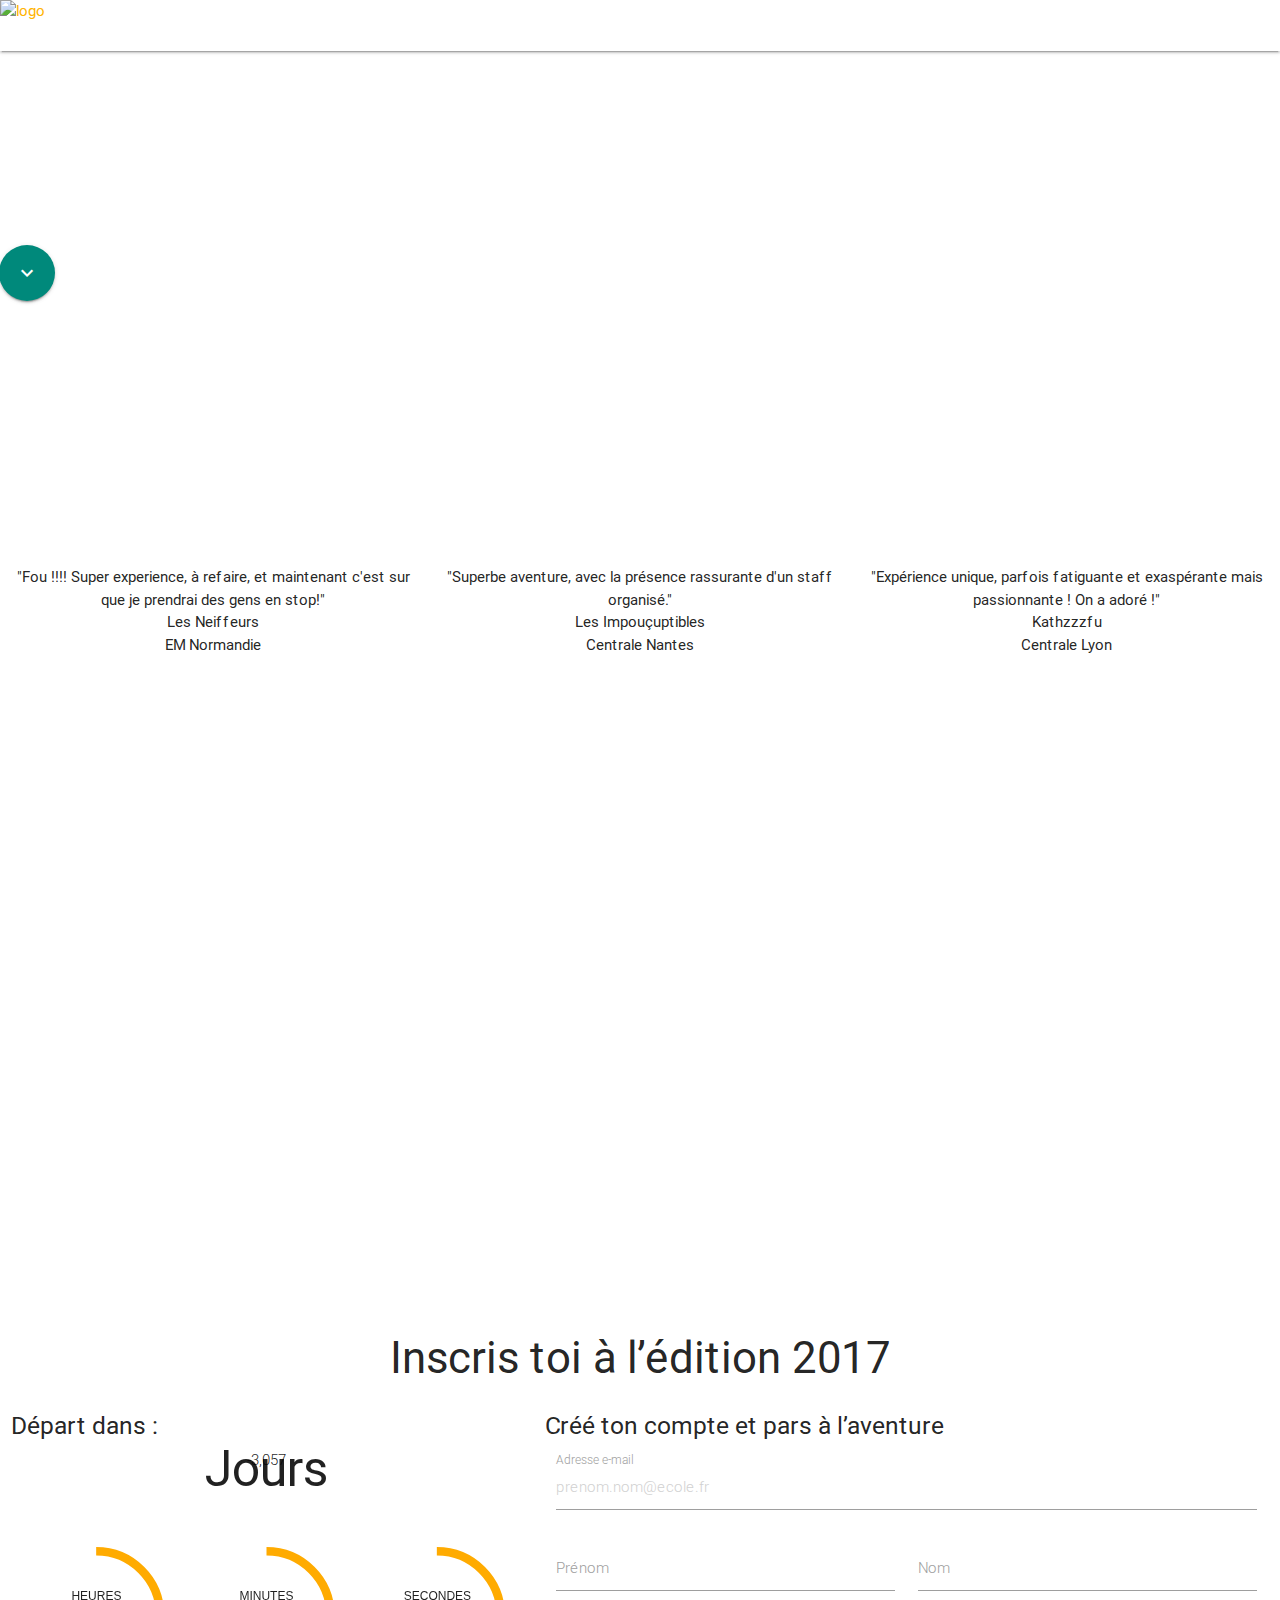
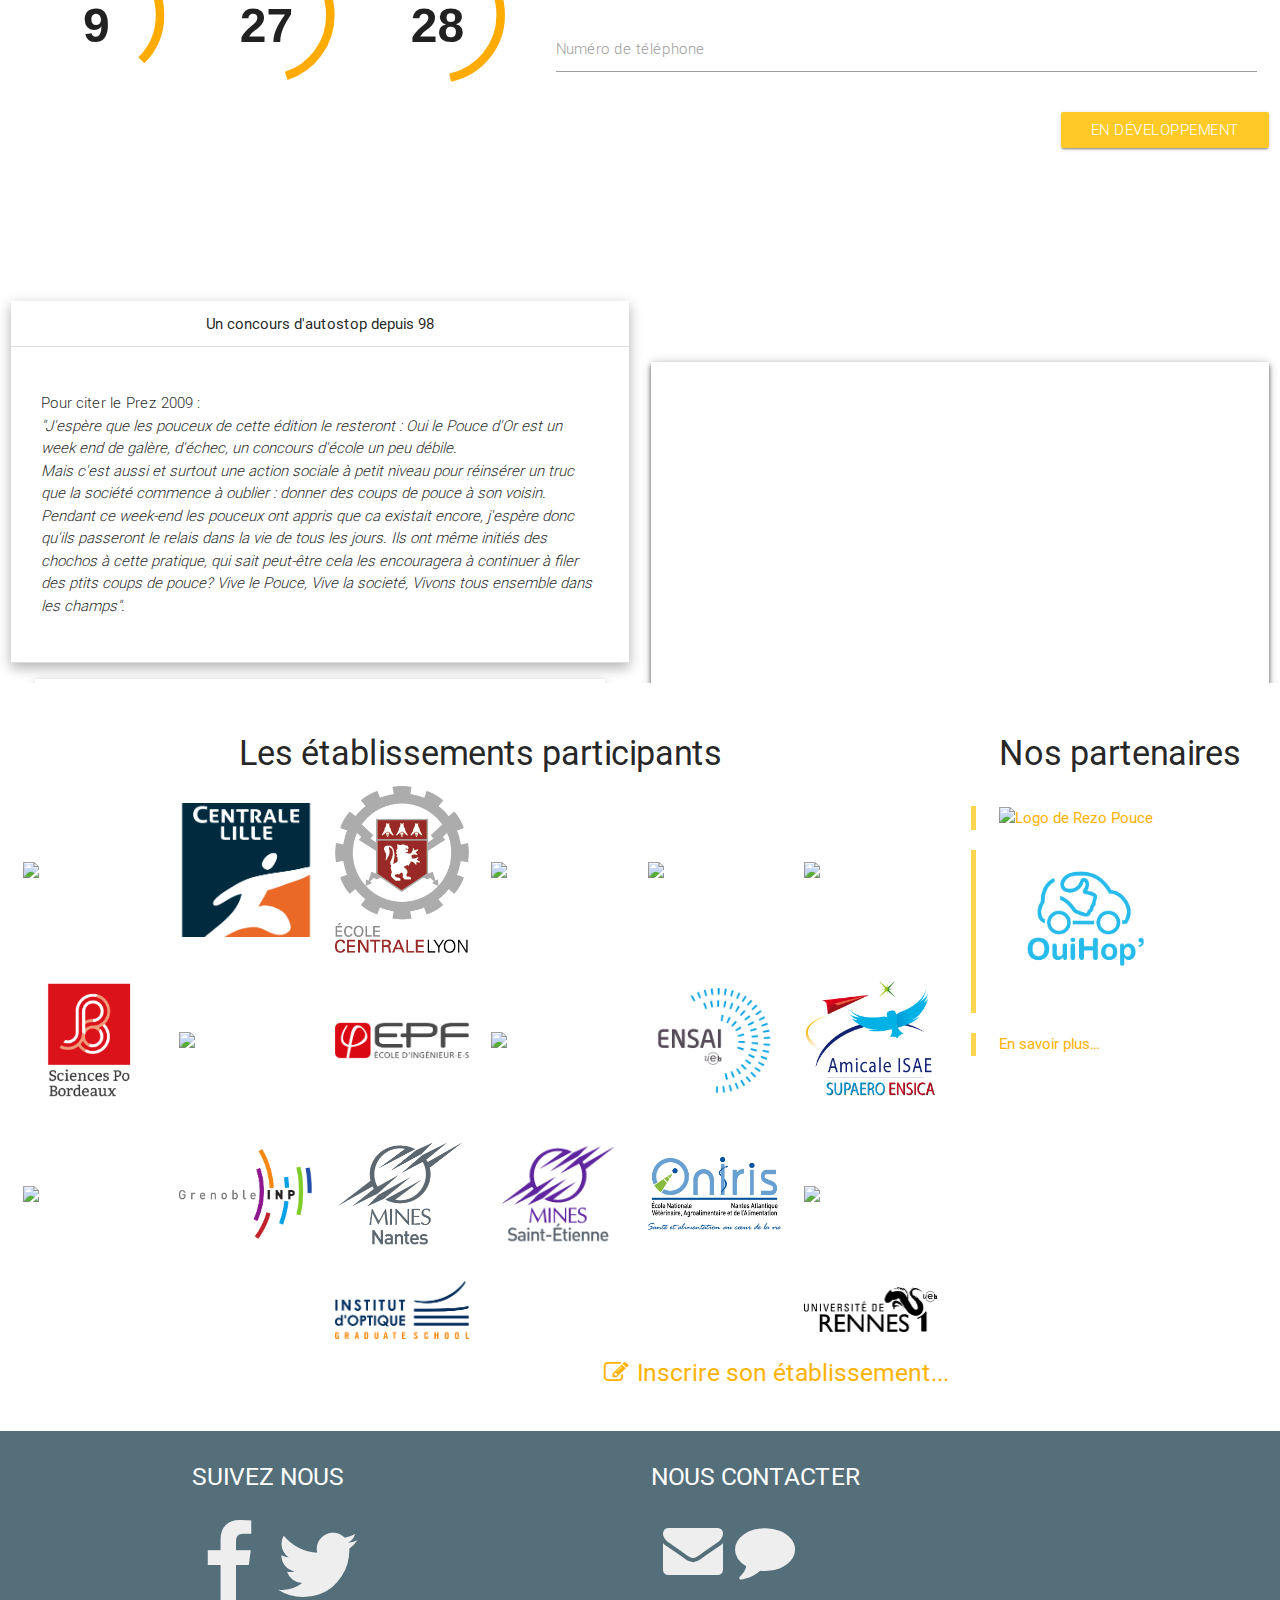
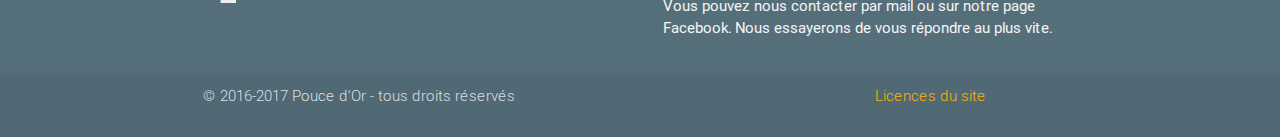
==== index.html @ 77c1d550 "deuxième édition" ====
<!doctype html>
<html>
<head>
<meta charset="utf-8">
<title>Pouce d'Or : Le site officiel !</title>

<!-- Balise meta pour Google (textes ...) -->
<meta name="description" content="Le Pouce d'Or, c'est LE concours d'autostop des établissements d'enseignement supérieur.

Le but : Aller le plus loin possible, en autostop, en 48 heures. Et revenir !

Tu te sens l'âme d'aventurier : prends ton sac, trouve ton.a équipier.ère et c'est parti !" />
<meta name="keywords" content="concours,autostop,étudiant,pouce,or"/>

<!-- Balise meta pour une bonne apparition sur Facebook -->
<meta property= "og:title" content= "Pouce d'Or : Le site officiel !" />
<meta property= "og:description" content= "Le concours d'autostop des établissements d'enseignement supérieur.
Le but : Aller le plus loin possible, en autostop, en 48 heures. Et revenir !"/>
<meta property="og:image" content="http://www.poucedor.org/assets/img/logo/poucedor_2017.png" />
<meta property="og:url" content="http://www.poucedor.org" />

<meta name="viewport" content="width=device-width, initial-scale=1">
<link rel="icon" type="image/x-icon" href="assets/img/logo/poucedor_2017.png">


	<!-- ################### Javascript ################### -->
	<script type="text/javascript" src="https://code.jquery.com/jquery-1.12.4.min.js"></script>

	<!-- MaterializeCSS -->
	<link type="text/css" rel="stylesheet" href="/assets/materialize-77935457972b3cab17146234cb3c5fcf220eaa40bdfef3b0c012a7b286e93bb0.css">

	<!-- Material Icons -->
	<link href="http://fonts.googleapis.com/icon?family=Material+Icons" rel="stylesheet">
	<link rel="stylesheet" href="https://cdnjs.cloudflare.com/ajax/libs/font-awesome/4.7.0/css/font-awesome.min.css">

	<!-- TimeCircles -->
	<link type="text/css" rel="stylesheet" href="/assets/TimeCircles-b7cc55b7189eb1516b7780c34fddac77eb379b1649349f5a15c3a56b17764b51.css">

	<!-- Login widget -->
	<link type="text/css" rel="stylesheet" href="/assets/login-30009898b2703739c50aa9790b2297cd372517fa2343f7943a755eb0c1d0e3c6.css">

	<!-- global stylesheet -->
	<link type="text/css" rel="stylesheet" href="/assets/index-c9ada3e2c3b95e87fc1cbc84f8faa3536ed855fe17492bd4a6dd625244bc5301.css">

	<!-- calendar -->
	<link type="text/css" rel="stylesheet" href="/assets/calendar-a41d69c829024b661bceca74a1bb1a25f40c433f8f775e79ae2fdff14c7ebb73.css">
</head>
<body>
	<div id="top" class="scrollspy"></div>

	<div class="menu"><!--start menu-->

<div id="navbar" class="nav-wrapper scrollspy default hide-on-med-and-down">

	<a id="logo-container" href="index.html" class="brand-logo hide-on-med-and-down left"><img src="/assets/img/logo/logo_2017.png" width="100%" height="auto" alt="logo"></a>

	<nav class="transparent center" id="navcolor" role="navigation" style="line-height:4vw;height:4vw;">
		<div class="nav-wrapper container">
			<ul id="nav-desktop" class="hide-on-med-and-down">
				<li> <a href="association.html">L'association</a>
				</li>
				<li> <a href="evenement.html">L'événement</a>
				</li>
				<li> <a href="classements.html">Classements</a>
				</li>
				<li> <a href="partenaires.html">Partenaires</a>
				</li>
				<li> <a href="defis.html">Les Défis</a>
				</li>
			</ul>
		</div>
	</nav>

<!--	<div class="header-buttons hide" id="header-nav-buttons">
		<a href="#modal_connexion" class="btn btn-small btn-connexion transparent waves-effect waves-light">Connexion</a>
		<a href="#modal1" class="btn btn-small btn-signup white waves-effect waves-light">S'inscrire</a>
-->

	</div>

	<a href="#" data-activates="nav-mobile" class="button-collapse top-nav full hide-on-large-only" style="position:fixed;z-index:10000;margin-top:0;margin-left:0;">
		<i class="fa fa-bars fa-2x amber-text" style="margin:2vw;"></i>
	</a>

<div id="side-nav">
	<ul id="nav-mobile" class="side-nav">
		<li> <a href="index.html">Accueil</a>
		</li>
		<li> <a href="association.html">L'association</a>
		</li>
		<li> <a href="evenement.html">L'événement</a>
		</li>
		<li> <a href="classements.html">Classements</a>
		</li>
		<li> <a href="partenaires.html">Partenaires</a>
		</li>
		<li> <a href="defis.html">Les Défis</a>
		</li>
	</ul>
</div>
</div>

	<div id="core-content">
	<div id="login"><div id="modal_connexion" class="modal materialContainer">


   <div class="box">

      <div class="title">CONNEXION</div>

      <div class="input">
         <label for="name">Email</label>
         <input type="text" name="name" id="name">
         <span class="spin"></span>
      </div>

      <div class="input">
         <label for="pass">Mot de passe</label>
         <input type="password" name="pass" id="pass">
         <span class="spin"></span>
      </div>

      <div class="button login">
         <button class="modal-action modal-close"><span>GO</span> <i class="fa fa-check"></i></button>
      </div>

      <a href="" class="pass-forgot">Mot de passe oublié ?</a>

   </div>

   <div class="overbox">
      <div class="material-button alt-2"><span class="shape"></span></div>

      <div class="title">INSCRIPTION</div>

      <form action="" method="POST" class="pre_registration_form" id="pre_signup_inscription_form">

         <div class="input">
            <label for="email">Email</label>
            <input type="text" name="email" id="email">
            <span class="spin"></span>
         </div>

         <div class="input">
            <label for="plainPasswordFirst">Mot de passe</label>
            <input type="password" name="plainPasswordFirst" id="plainPasswordFirst">
            <span class="spin"></span>
         </div>

         <div class="input">
            <label for="plainPasswordSecond">Répétez le mot de passe</label>
            <input type="password" name="plainPasswordSecond" id="plainPasswordSecond">
            <span class="spin"></span>
         </div>
         
      </form>

      <div class="button">
         <a class="modal-action modal-close" id="pre_signup_inscription_btn" href="#modal1"><button><span>SUIVANT</span></button></a>
      </div>


   </div>

</div></div>
	<div id="firstscreen"><div class="parallax-container" style="top:-1px;left:-1px;">
	<div class="parallax hide-on-small-only"><img src="/assets/img/firstscreen.jpg" alt="Unsplashed background img 2"></div>
	<div class="parallax hide-on-med-and-up"><img src="/assets/img/firstscreen_small.jpg" alt="Unsplashed background img 2"></div>
	<div id="index-banner">
		<h1 class="header center white-text text-darken-2" id="title">Le Pouce d'Or</h1>
		<div class="row center">
			<h5 id="essentielaccueil" class="header col s12 white-text">“L'essentiel, ce n'est pas d'aller loin mais de vivre une aventure extraordinaire“</h5>
		</div>
		<!-- <div class="row center">
			<a href="#" id="download-button" class="btn-large waves-effect waves-light teal darken-1" alt="Je m'inscrit au Pouce d'Or 2015">S'inscrire</a>
			{} {#  (Ouverture mi-septembre)</a> #} {# <a href="" id="download-button" class="btn-large waves-effect waves-light teal lighten-1" alt="J'inscrit mon école / Université au Pouce d'Or 2014">Inscrire son école</a> #}
			<a href="#" id="download-button" class="btn-large waves-effect waves-light teal darken-1" alt="Classement 2015">Classement 2015</a>
		</div> -->
			<a id="FAB" href="#review" class="center-align btn-floating btn-large waves-effect waves-light teal darken-1 scrollTo"><i class="large material-icons">expand_more</i></a>
	</div>
</div>
</div>
	<div class="section section_small row center" id="review"><div class="col s12 m4">
	<div class="review" id="c0">
		"Fou !!!! Super experience, à refaire, et maintenant c'est sur que je prendrai des gens en stop!"
	</div>
	<div class="signature">
		<div class="name" id="a0">
			Les Neiffeurs
		</div>
		<div class="from" id="e0">
			EM Normandie
		</div>
	</div>
</div>
<div class="col s12 m4 hide-on-small-only">
	<div class="review" id="c1">
		"Superbe aventure, avec la présence rassurante d'un staff organisé."
	</div>
	<div class="signature">
		<div class="name" id="a1">
			Les Impouçuptibles
		</div>
		<div class="from" id="e1">
			Centrale Nantes
		</div>
	</div>
</div>
<div class="col s12 m4 hide-on-small-only">
	<div class="review" id="c2">
		"Expérience unique, parfois fatiguante et exaspérante mais passionnante ! On a adoré !"
	</div>
	<div class="signature">
		<div class="name" id="a2">
			Kathzzzfu
		</div>
		<div class="from" id="e2">
			Centrale Lyon
		</div>
	</div>
</div>
</div>
	<div class="section section_small row" id="numbers"><div class="col m12 hide-on-small-only">
  <ul class="left-align" id="numbers-list1">
    <li style="opacity:0;">
      <div id="numbers-record">
        <div class="transparent">
          <br/>
          <h4><b>1576 km</b> en 48h</h4>
          <h5 class="light text-lighten-3">Nantes - Copenhague</h5>
          <a href="classements.html"><h6>Record à battre !</h6></a>
          <br/>
        </div>
      </div>
    </li>
  </ul>
  <ul class="center-align" id="numbers-list2">
    <li style="opacity:0;">
      <div id="numbers-participant">
        <div class="transparent">
          <br/>
          <h4><b>440</b> participants</h4>
          <h5 class="light text-lighten-3">Pour l'édition 2016</h5>
          <br/>
          <br/>
        </div>
      </div>
    </li>
  </ul>
  <ul class="right-align" id="numbers-list3">
    <li style="opacity:0;">
      <div id="numbers-monde">
        <div class="transparent">
          <br/>
          <h4><b>6,5</b> fois le tour du monde</h4>
          <h5 class="light text-lighten-3">Total des km cumulés sur l'édition 2016</h5>
          <br/>
        </div>
      </div>
    </li>
  </ul>
</div>

<div class="col s12 hide-on-med-and-up">
  <ul class="center-align" id="numbers-list1-mobile">
    <li style="opacity:0;">
        <h4><b>1576 km</b> en 48h</h4>
        <h5 class="light text-lighten-3">Nantes - Copenhague</h5>
        <a href="classements.html"><h6>Record à battre !</h6></a>
        <br/><br/>
    </li>
  </ul>
  <ul class="center-align" id="numbers-list2-mobile">
    <li style="opacity:0;">
      <h4><b>440</b> participants</h4>
      <h5 class="light text-lighten-3">Pour l'édition 2016</h5>
      <br/><br/>
    </li>
  </ul>
  <ul class="center-align" id="numbers-list3-mobile">
    <li style="opacity:0;">
      <h4><b>6,5</b> fois le tour du monde</h4>
      <h5 class="light text-lighten-3">Total des km cumulés sur l'édition 2016</h5>
      <br/>
    </li>
  </ul>
</div>
</div>
	<div class="section section_small row" id="signup"><div class="col s12 center hide-on-small-only">
	<h3>Inscris toi à l’édition 2017</h3>
</div>
<div class="left-align light col s12 m5">
	<h5>Départ dans :</h5>
	<div class="row center-align">
		<div class="clock_day" id="clock_day" data-date="2017-10-07 08:00:00"></div>
		<h4 style="font-size: 50px; margin-top: -30px;">Jours</h4>
	</div>
	<div class="row center-align">
		<div class="clock" data-date="2017-09-30 08:00:00"></div>
	</div>
</div>
<div class="left-align light col s12 m7">
	<h5>Créé ton compte et pars à l’aventure</h5>

	<div class="row">
		<form action="" method="POST" class="pre_registration_form" id="pre_registration_form">
			<div class="col s12 m12 input-field">
				<input
					placeholder="prenom.nom@ecole.fr"
					id="email"
					name="email"
					type="text">
				<label for="email">Adresse e-mail</label>
			</div>

			<div class="col s12 m6 input-field ">
				<input
					id="first_name"
					name="first_name"
					type="text">
				<label for="first_name">Prénom</label>
			</div>

			<div class="col s12 m6 input-field ">
				<input
					id="last_name"
					name="last_name"
					type="text">
				<label for="last_name">Nom</label>
			</div>


			<div class="input-field col s12 m12">
				<input
					id="telephone"
					name="telephone"
					type="text">
				<label for="telephone">Numéro de téléphone</label>
			</div>
		</form>
	</div>
	<div class="right-align">
		<a class="waves-effect waves-light btn" id="pre_signup_btn" href="">En développement</a> <!-- Remplacer par #modal1 -->
	</div>

	<div id="modal1" class="modal modal-fixed-footer">
	<div class="modal-content">
		<h4>Inscription au site du Pouce d'Or</h4>

		<blockquote style="margin-left:70px;">
			Remplis bien tous les champs pour pouvoir t'inscire.
			<p>
				Cela ne t'engage à rien. L'inscription à la course se fait dans un second temps (lors de la formation du binôme).
			</p>
			Les mails et numéros de téléphone n'apparaîtront nulle part sur ce site. 
		</blockquote>
		
		<form action="" method="POST" class="registration_form" id="registration_form">

			<div class="row">
				<div class="col s12 m12 input-field">
					<input 
						placeholder="prenom.nom@ecole.fr" 
						id="email" 
						name="email" 
						type="text" 
						class="validate"
						data-error=".errorTxt1"
						required>
					<label for="email" class="required">Adresse e-mail</label>
					<div class="errorTxt1"></div>
				</div>

				<div class="col s12 m6 input-field">
					<input 
						placeholder="*********" 
						id="plainPasswordFirst" 
						name="plainPasswordFirst" 
						type="password" 
						class="validate" 
						required>
					<label for="plainPasswordFirst" class="required">Mot de passe</label>
					<div class="errorTxt2"></div>
				</div>

				<div class="col s12 m6 input-field">
					<input 
						placeholder="*********" 
						id="plainPasswordSecond"
						name="plainPasswordSecond"
						type="password" 
						class="validate" 
						required>
					<label for="plainPasswordSecond" class="required">Vérification</label>
					<div class="errorTxt3"></div>
				</div>

				<div class="col s12 m4 input-field ">
					<input 
						id="first_name"
						name="first_name"
						type="text" 
						class="validate" 
						required>
					<label for="first_name" class="required">Prénom</label>
					<div class="errorTxt4"></div>
				</div>

				<div class="col s12 m4 input-field ">
					<input 
						id="last_name"
						name="last_name" 
						type="text" 
						class="validate" 
						required>
					<label for="last_name" class="required">Nom</label>
					<div class="errorTxt5"></div>
				</div>

				<div class="col s12 m4 input-field">
					<select 
						id="sex"
						name="sex"
						required>
						<option value="" disabled selected>Choisissez votre sexe</option>
						<option value="Homme">Homme</option>
						<option value="Femme">Femme</option>
				    </select>
				</div>

				<div class="input-field col s12 m12">
					<input 
						id="telephone" 
						name="telephone"
						type="text" 
						class="validate" 
						required>
					<label for="telephone" class="required">Numéro de téléphone</label>
				</div>

				<div class="input-field col s12 m12">
					<select 
						id="university"
						name="university"
						required>
						<option value="" disabled selected>Choisissez votre école ou université</option>
						<option value="1"></option>
				    </select>
				</div>

			</div>

			<div class="row">
				<input 
					type="checkbox"
					id="CGU"
					name="CGU"
					required>
				<label for="CGU">J'ai lu et j'accepte les conditions générales du site et le règlement du concours, disponibles <a href="">ici</a>. Je déclare l'exactitude des informations rentrées ci-dessus.</label>
			</div>
		</form>
	</div>
	<div class="modal-footer">
		<button 
			class="modal-action modal-close btn waves-effect waves-light"
			type="submit"
			id="submit"
			value=""/>Enregistrer
			<i class="material-icons right">send</i>
		</button>
	</div>
</div>
</div>
</div>
	<div class="row center hide-on-med-and-down" id="whatis"><div class="parallax-container">
	<div class="parallax"><img src="/assets/img/index_whatis.jpg" alt="Unsplashed background img 2"></div>

	<h3 class="center white-text">Le Pouce d'Or, qu'est ce que c'est ?</h3>

	<div class="row section section_small valign-wrapper">
		<div class="col s12 m6 valign">
			<ul id="whatis-accordion" class="collapsible popout" data-collapsible="accordion">
				<li id="accordion1">
					<div class="collapsible-header active">Un concours d'autostop depuis 98</div>
					<div class="collapsible-body">
						<p class="left-align light">Pour citer le Prez 2009 :<br/>
							<i>"J'espère que les pouceux de cette édition le resteront : Oui le Pouce d'Or est un week end de galère, d'échec, un concours d'école un peu débile. <br/>Mais c'est aussi et surtout une action sociale à petit niveau pour réinsérer un truc que la société commence à oublier : donner des coups de pouce à son voisin. Pendant ce week-end les pouceux ont appris que ca existait encore, j'espère donc qu'ils passeront le relais dans la vie de tous les jours. Ils ont même initiés des chochos à cette pratique, qui sait peut-être cela les encouragera à continuer à filer des ptits coups de pouce?
								Vive le Pouce, Vive la societé, Vivons tous ensemble dans les champs".</i><br/>
						</p>
					</div>
				</li>
				<li id="accordion2">
					<div class="collapsible-header">Edition 2017</div>
					<div class="collapsible-body" id="calendar-left">
						Tout commence le 20 Septembre 2017...
					</div>
				</li>
				<li id="accordion3">
					<div class="collapsible-header">Les défis du Pouce d'Or</div>
					<div class="collapsible-body"><p>Le Pouce d'Or ça n'est pas seulement un concours d'autostop, c'est aussi des dizaines de défis tous aussi stupides qu'étonnants !<br/><br/>
					Pour ceux qui ne dépassent pas les 100km au compteur, vous avez toujours la possibilité de vous distinguer par vos exploits et de gagner des points pour exceller au classement défis !<br/><br/>
					<a href="defis.html">En savoir plus sur les défis disponibles...</a><br/></div>
				</li>
			</ul>
		</div>
		<div class="col s12 m6 valign">
			<div id="whatis-right1" style="display:block" class="z-depth-2">
				<div class="z-depth-2">
					<div id="video" class="video-container">
						<iframe style="border:0;" width="630" height="354" src="//www.youtube.com/embed/CGbIqdJb9lc" allowfullscreen></iframe>
					</div>
				</div>
			</div>
			<div id="whatis-right2" style="display:none">
				<div class="calendar-container z-depth-2"></div>

			</div>
			<div id="whatis-right3" style="display:none">
				<div class="slider">
			    <ul class="slides z-depth-2">
			      <li>
			        <img src="assets/img/defis/defi7.jpg"> <!-- random image -->
			        <div class="caption left-align">
			          <h3><br/><br/><br/><br/>Faire du train-stop...</h3>
			        </div>
			      </li>
			      <li>
			        <img src="assets/img/defis/defi8.jpg"> <!-- random image -->
			        <div class="caption right-align">
			          <h3><br/><br/><br/>prendre les commandes...</h3>
			        </div>
			      </li>
			      <li>
			        <img src="assets/img/defis/defi1.jpg"> <!-- random image -->
			        <div class="caption left-align">
			          <h3><br/><br/><br/><br/>d'un avion...</h3>
			        </div>
			      </li>
			      <li>
			        <img src="assets/img/defis/defi2.jpg"> <!-- random image -->
			        <div class="caption right-align">
			          <h3><br/><br/><br/>ou d'autres véhicules</h3>
			          <h5 class="light grey-text text-lighten-3">disons... moins ordinaires !</h5>
			        </div>
			      </li>
			    </ul>
			  </div>
				<!-- <img src="assets/img/defis_whatis.jpg" class="responsive-img z-depth-2 circle"/> -->
			</div>
		</div>
	</div>
</div>
</div>
	<div class="section section_small row" id="schools"><div class="col m12 l9 hide-on-small-only">

	<h4 class="center">Les établissements participants</h4>

<div>
	<div class="row valign-wrapper">
	

		<!-- Get the number of the row to put next school image (From 1 to 6) -->
		

		<!-- 1//
		1 -->
		<!-- If we begin a new row but not the first one but the last one // It's the LAST row ! -->
		
			<div class="col s12 m2">
				<img src="/assets/img/ecoles/eivp.png" class="responsive-img valign">

			</div>
		

		<!-- If we begin a new row but not the first one -->
		

	

		<!-- Get the number of the row to put next school image (From 1 to 6) -->
		

		<!-- 2//
		2 -->
		<!-- If we begin a new row but not the first one but the last one // It's the LAST row ! -->
		
			<div class="col s12 m2">
				<img src="/assets/img/ecoles/centrale_lille.png" class="responsive-img valign">

			</div>
		

		<!-- If we begin a new row but not the first one -->
		

	

		<!-- Get the number of the row to put next school image (From 1 to 6) -->
		

		<!-- 3//
		3 -->
		<!-- If we begin a new row but not the first one but the last one // It's the LAST row ! -->
		
			<div class="col s12 m2">
				<img src="/assets/img/ecoles/centrale_lyon.png" class="responsive-img valign">

			</div>
		

		<!-- If we begin a new row but not the first one -->
		

	

		<!-- Get the number of the row to put next school image (From 1 to 6) -->
		

		<!-- 4//
		4 -->
		<!-- If we begin a new row but not the first one but the last one // It's the LAST row ! -->
		
			<div class="col s12 m2">
				<img src="/assets/img/ecoles/centrale_marseille.png" class="responsive-img valign">

			</div>
		

		<!-- If we begin a new row but not the first one -->
		

	

		<!-- Get the number of the row to put next school image (From 1 to 6) -->
		

		<!-- 5//
		5 -->
		<!-- If we begin a new row but not the first one but the last one // It's the LAST row ! -->
		
			<div class="col s12 m2">
				<img src="/assets/img/ecoles/centrale_nantes.png" class="responsive-img valign">

			</div>
		

		<!-- If we begin a new row but not the first one -->
		

	

		<!-- Get the number of the row to put next school image (From 1 to 6) -->
		

		<!-- 6//
		0 -->
		<!-- If we begin a new row but not the first one but the last one // It's the LAST row ! -->
		
			<div class="col s12 m2">
				<img src="/assets/img/ecoles/centrale_supelec.png" class="responsive-img valign">

			</div>
		

		<!-- If we begin a new row but not the first one -->
		
			</div>

	<div class="row valign-wrapper">
		

	

		<!-- Get the number of the row to put next school image (From 1 to 6) -->
		

		<!-- 7//
		1 -->
		<!-- If we begin a new row but not the first one but the last one // It's the LAST row ! -->
		
			<div class="col s12 m2">
				<img src="/assets/img/ecoles/sciencespo_bordeaux.png" class="responsive-img valign">

			</div>
		

		<!-- If we begin a new row but not the first one -->
		

	

		<!-- Get the number of the row to put next school image (From 1 to 6) -->
		

		<!-- 8//
		2 -->
		<!-- If we begin a new row but not the first one but the last one // It's the LAST row ! -->
		
			<div class="col s12 m2">
				<img src="/assets/img/ecoles/ensisa.png" class="responsive-img valign">

			</div>
		

		<!-- If we begin a new row but not the first one -->
		

	

		<!-- Get the number of the row to put next school image (From 1 to 6) -->
		

		<!-- 9//
		3 -->
		<!-- If we begin a new row but not the first one but the last one // It's the LAST row ! -->
		
			<div class="col s12 m2">
				<img src="/assets/img/ecoles/epf_montpellier.png" class="responsive-img valign">

			</div>
		

		<!-- If we begin a new row but not the first one -->
		

	

		<!-- Get the number of the row to put next school image (From 1 to 6) -->
		

		<!-- 10//
		4 -->
		<!-- If we begin a new row but not the first one but the last one // It's the LAST row ! -->
		
			<div class="col s12 m2">
				<img src="/assets/img/ecoles/ensa.png" class="responsive-img valign">

			</div>
		

		<!-- If we begin a new row but not the first one -->
		

	

		<!-- Get the number of the row to put next school image (From 1 to 6) -->
		

		<!-- 11//
		5 -->
		<!-- If we begin a new row but not the first one but the last one // It's the LAST row ! -->
		
			<div class="col s12 m2">
				<img src="/assets/img/ecoles/ensai.png" class="responsive-img valign">

			</div>
		

		<!-- If we begin a new row but not the first one -->
		

	

		<!-- Get the number of the row to put next school image (From 1 to 6) -->
		

		<!-- 12//
		0 -->
		<!-- If we begin a new row but not the first one but the last one // It's the LAST row ! -->
		
			<div class="col s12 m2">
				<img src="/assets/img/ecoles/ensica.png" class="responsive-img valign">

			</div>
		

		<!-- If we begin a new row but not the first one -->
		
			</div>

	<div class="row valign-wrapper">
		

	

		<!-- Get the number of the row to put next school image (From 1 to 6) -->
		

		<!-- 13//
		1 -->
		<!-- If we begin a new row but not the first one but the last one // It's the LAST row ! -->
		
			<div class="col s12 m2">
				<img src="/assets/img/ecoles/estp.png" class="responsive-img valign">

			</div>
		

		<!-- If we begin a new row but not the first one -->
		

	

		<!-- Get the number of the row to put next school image (From 1 to 6) -->
		

		<!-- 14//
		2 -->
		<!-- If we begin a new row but not the first one but the last one // It's the LAST row ! -->
		
			<div class="col s12 m2">
				<img src="/assets/img/ecoles/inp_grenoble.png" class="responsive-img valign">

			</div>
		

		<!-- If we begin a new row but not the first one -->
		

	

		<!-- Get the number of the row to put next school image (From 1 to 6) -->
		

		<!-- 15//
		3 -->
		<!-- If we begin a new row but not the first one but the last one // It's the LAST row ! -->
		
			<div class="col s12 m2">
				<img src="/assets/img/ecoles/mines_nantes.png" class="responsive-img valign">

			</div>
		

		<!-- If we begin a new row but not the first one -->
		

	

		<!-- Get the number of the row to put next school image (From 1 to 6) -->
		

		<!-- 16//
		4 -->
		<!-- If we begin a new row but not the first one but the last one // It's the LAST row ! -->
		
			<div class="col s12 m2 no-margin-left">
				<img src="/assets/img/ecoles/mines_st_etienne.png" class="responsive-img valign">

			</div>

		<!-- Else it's not the last row -->
		

		<!-- If we begin a new row but not the first one -->
		

	

		<!-- Get the number of the row to put next school image (From 1 to 6) -->
		

		<!-- 17//
		5 -->
		<!-- If we begin a new row but not the first one but the last one // It's the LAST row ! -->
		
			<div class="col s12 m2 no-margin-left">
				<img src="/assets/img/ecoles/oniris.png" class="responsive-img valign">

			</div>

		<!-- Else it's not the last row -->
		

		<!-- If we begin a new row but not the first one -->
		

	

		<!-- Get the number of the row to put next school image (From 1 to 6) -->
		

		<!-- 18//
		0 -->
		<!-- If we begin a new row but not the first one but the last one // It's the LAST row ! -->
		
			<div class="col s12 m2 no-margin-left">
				<img src="/assets/img/ecoles/sciencespo_paris.png" class="responsive-img valign">

			</div>

		<!-- Else it's not the last row -->
		

		<!-- If we begin a new row but not the first one -->
		
			</div>

	<div class="row valign-wrapper">
		

	

		<!-- Get the number of the row to put next school image (From 1 to 6) -->
		

		<!-- 19//
		1 -->
		<!-- If we begin a new row but not the first one but the last one // It's the LAST row ! -->
		

			<!-- How many image left there are -->
			
					<div class="col s12 m2 offset-m4">
						<img src="/assets/img/ecoles/supoptique.png" class="responsive-img valign">
					</div>
				

		<!-- Else it's the last row but not the first image-->
		

		<!-- If we begin a new row but not the first one -->
		

	

		<!-- Get the number of the row to put next school image (From 1 to 6) -->
		

		<!-- 20//
		2 -->
		<!-- If we begin a new row but not the first one but the last one // It's the LAST row ! -->
		
			<div class="col s12 m2 no-margin-left">
				<img src="/assets/img/ecoles/univ_rennes1.png" class="responsive-img valign">

			</div>

		<!-- Else it's not the last row -->
		

		<!-- If we begin a new row but not the first one -->
		

	

	</div>

	<div class="right-align">
		<a href="evenement.html#etablissement"><h5><i class="fa fa-pencil-square-o text-darken-1" style="padding-right:0.3em"></i>Inscrire son établissement...</h5></a>
	</div>
</div>

</div>

<div class="col l3 hide-on-med-and-down">
	<h4 class="center">Nos partenaires</h4>
</div>

<div class="col l2 hide-on-med-and-down">
	<blockquote>
		<a href="http://rezopouce.fr/" target="_blank" class="waves-effect waves-yellow">
			<img src="assets/img/partenaires/logo_rezo_pouce.png" class="responsive-img logo_partenaire" alt="Logo de Rezo Pouce" title="Rezo Pouce"/>
		</a>
	</blockquote>
	<blockquote>
		<a href="http://www.ouihop.com/" target="_blank" class="waves-effect waves-yellow">
			<img src="assets/img/partenaires/logo_ouihop.png" class="responsive-img logo_partenaire" alt="Logo de Oui Hop'" title="Oui Hop'"/>
		</a>
	</blockquote>
	<blockquote>
		<a href="partenaires.html">En savoir plus...</a>
	</blockquote>
</div>

<div class="col s12 hide-on-med-and-up" id="school-mobile">
	<h4 class="center">Etablissements participants</h4>
	<div class="slider">
		<ul class="slides">
	    
	      <li>
	        <img src="/assets/img/ecoles/eivp.png" class="img-responsive">
	      </li>
	  	
	      <li>
	        <img src="/assets/img/ecoles/centrale_lille.png" class="img-responsive">
	      </li>
	  	
	      <li>
	        <img src="/assets/img/ecoles/centrale_lyon.png" class="img-responsive">
	      </li>
	  	
	      <li>
	        <img src="/assets/img/ecoles/centrale_marseille.png" class="img-responsive">
	      </li>
	  	
	      <li>
	        <img src="/assets/img/ecoles/centrale_nantes.png" class="img-responsive">
	      </li>
	  	
	      <li>
	        <img src="/assets/img/ecoles/centrale_supelec.png" class="img-responsive">
	      </li>
	  	
	      <li>
	        <img src="/assets/img/ecoles/sciencespo_bordeaux.png" class="img-responsive">
	      </li>
	  	
	      <li>
	        <img src="/assets/img/ecoles/ensisa.png" class="img-responsive">
	      </li>
	  	
	      <li>
	        <img src="/assets/img/ecoles/epf_montpellier.png" class="img-responsive">
	      </li>
	  	
	      <li>
	        <img src="/assets/img/ecoles/ensa.png" class="img-responsive">
	      </li>
	  	
	      <li>
	        <img src="/assets/img/ecoles/ensai.png" class="img-responsive">
	      </li>
	  	
	      <li>
	        <img src="/assets/img/ecoles/ensica.png" class="img-responsive">
	      </li>
	  	
	      <li>
	        <img src="/assets/img/ecoles/estp.png" class="img-responsive">
	      </li>
	  	
	      <li>
	        <img src="/assets/img/ecoles/inp_grenoble.png" class="img-responsive">
	      </li>
	  	
	      <li>
	        <img src="/assets/img/ecoles/mines_nantes.png" class="img-responsive">
	      </li>
	  	
	      <li>
	        <img src="/assets/img/ecoles/mines_st_etienne.png" class="img-responsive">
	      </li>
	  	
	      <li>
	        <img src="/assets/img/ecoles/oniris.png" class="img-responsive">
	      </li>
	  	
	      <li>
	        <img src="/assets/img/ecoles/sciencespo_paris.png" class="img-responsive">
	      </li>
	  	
	      <li>
	        <img src="/assets/img/ecoles/supoptique.png" class="img-responsive">
	      </li>
	  	
	      <li>
	        <img src="/assets/img/ecoles/univ_rennes1.png" class="img-responsive">
	      </li>
	  	
		</ul>
	</div>
	<div class="center-align">
		<a href="evenement.html#etablissement"><h5><i class="fa fa-pencil-square-o text-darken-1" style="padding-right:0.3em"></i>Inscrire son établissement...</h5></a>
	</div>
</div>
</div>
	<!--<div class="section section_small row" id="partenaires"><div class="col s12 m12">

	<h4 class="center">Nos partenaires</h4>

	<div class="partenaire center">

		<a href="http://www.ouihop.com/" target="_blank">
			<img src="assets/img/partenaires/logo_ouihop.png" class="logo_partenaire" alt="Logo de Oui Hop'" title="Logo de Oui Hop'"/></a>

			<p class="descri_partenaire">OuiHop', 1ère application d'auto-stop connecté courte distance, soutient activement le Pouce d'Or
				en assurant la sécurité des participants. Le Pouce d'Or les remercie pour leurs gilets jaunes !
			</p>
	</div>

</div>
</div>-->
</div>
<script>
function miseAJourLargeurParallaxAccueil () {
	var elt= $(document.getElementsByClassName('parallax-container').item(0));
	elt.width($( window ).width()+1);
}
	$(document).ready(miseAJourLargeurParallaxAccueil);
	$(window).on('resize',miseAJourLargeurParallaxAccueil);
</script>


	<footer class="page-footer blue-grey darken-1">
  	<div class="container">
        <div class="row">

          	<div class="col l6 m6 s12">
            	<h5 class="white-text">SUIVEZ NOUS</h5>

              <div class="hide-on-med-and-up">
                <div class="col s2"><a class="hover-icone-footer grey-text text-lighten-3 " href="https://www.facebook.com/poucedor/"><i class="fa fa-facebook hide-on-med-and-up" style="font-size:4em"></i></a></div>
                <div class="col s2"><a class="hover-icone-footer grey-text text-lighten-3" href="https://twitter.com/pouce_dor"></i><i class="fa fa-twitter hide-on-med-and-up" style="font-size:4em"></i></a></div>
              </div>

          	</div>

          	<div class="col l6 m6 s12">
            	<h5 class="white-text">NOUS CONTACTER</h5>

              <div class="hide-on-med-and-up">
                <a class="col s3 hover-icone-footer grey-text text-lighten-3" href="mailto:staff@poucedor.fr"><i class="fa fa-envelope" style="font-size:4em"></i></a>
                <a class="col s3 hover-icone-footer grey-text text-lighten-3" href="https://www.facebook.com/poucedor/"><i class="fa fa-comment" style="font-size:4em"></i></a>
                <p class="col m12 grey-text text-lighten-4 hide-on-small-only">Vous pouvez nous contacter par mail ou sur notre page Facebook.
                  Nous essayerons de vous répondre au plus vite.
                </p>
              </div>


          	</div>

        </div>

            <div class="row hide-on-small-only">
              <!-- Le jour où on se servira de medium vraiment, il faudra activer ça -->
              <!-- <div class="col m1 s3"><a class="hover-icone-footer grey-text text-lighten-3" href="#"><i class="fa fa-medium" style="font-size:6em"></i></a></div> -->

            <div class="col l6 m6">
              <div class="col l2 m3"><a class="hover-icone-footer grey-text text-lighten-3 " href="https://www.facebook.com/poucedor/"><i class="fa fa-facebook hide-on-small-only" style="font-size:6em"></i></a></div>
              <div class="col l2 m3"><a class="hover-icone-footer grey-text text-lighten-3" href="https://twitter.com/pouce_dor"><i class="fa fa-twitter hide-on-small-only" style="font-size:6em"></i></a></div>
            </div>

              <div class="col l6 m6">
                <a class="col l2 m3 hover-icone-footer grey-text text-lighten-3" href="mailto:staff@poucedor.fr"><i class="fa fa-envelope" style="font-size:4em"></i></a>
                <a class="col l2 m3 hover-icone-footer grey-text text-lighten-3" href="https://www.facebook.com/poucedor/"><i class="fa fa-comment" style="font-size:4em"></i></a>
                <p class="col l12 m12 grey-text text-lighten-4 hide-on-small-only">Vous pouvez nous contacter par mail ou sur notre page Facebook.
                  Nous essayerons de vous répondre au plus vite.
                </p>

              </div>
            </div>
          </div>





    <div id="copyright" class="footer-copyright">
      <div class="row container droits">

        <div class="col l6 m7 s12"><span>© 2016-2017  Pouce d'Or - tous droits réservés</span></div>
        <div id="licence" class="col l3 m3 s12 offset-l3 offset-m2"><a class="text-lighten-4" href="licences.html">Licences du site</a></div>

      </div>
    </div>


	<!-- ################### Javascript ################### -->
	<script type="text/javascript" src="/assets/materialize-82f1ccdb904761689a1ac2326c4ea4188e5ee8e403b75a38386553595294d0c0.js"></script>
	<script type="text/javascript" src="/assets/index-fe046fd90ed5533c9987341ca58a413eed1e3fa13a55390dc54d65bb30ad12c9.js"></script>
	<script type="text/javascript" src="/assets/jquery.validate-548df2c1f0b237bcd37044a045fee70e89cf0e0da28cb4ea75299afc1e5dc50b.js"></script>
	<script type="text/javascript" src="/assets/TimeCircles-141ba227b68e8ed5986e3edf658cad3968fc6aea53d621cba8d5e1a91bdd6ec4.js"></script>
	<script type="text/javascript" src="/assets/countUp-4f566e8da674b93194440b9f9bd1858c5ff5171025ea944f858c1537b5f04a90.js"></script>
	<script type="text/javascript" src="/assets/TimeCirclesInit-3b3be3fb243ffba2d926230ed8fe02a02bde37b993394796260567c2d1785a5c.js"></script>
	<script type="text/javascript" src="/assets/login-aa20cc447719001520a1de19a6b3e989da622c90d179e21f716bfeda723c4136.js"></script>
	<script type="text/javascript" src="/assets/citations_aleatoires-4cd6420c74c85fa76216a27394a9e21b25bf92777412836e2ce7036bdf3e7727.js"></script>
	<script type="text/javascript" src="/assets/calendar-4b631de7d63186c092f10b66a9e55fb1a890ad6180b5c57847b84e3211916b2a.js"></script>

</body>
</html>
---- assets/TimeCircles-b7cc55b7189eb1516b7780c34fddac77eb379b1649349f5a15c3a56b17764b51.css ----
/**
 *	This element is created inside your target element
 *	It is used so that your own element will not need to be altered
 **/

.time_circles {
    position: relative;
    width: 100%;
    height: 100%;
}

/**
 *	This is all the elements used to house all text used
 * in time circles
 **/
.time_circles > div {
    position: absolute;
    text-align: center;
}

/**
 *	Titles (Days, Hours, etc)
 **/
.time_circles > div > h4 {
    margin: 0;
    padding: 0;
    text-align: center;
    text-transform: uppercase;
    font-family: 'Century Gothic', Arial;
    line-height: 1;
}

/**
 *	Time numbers, ie: 12
 **/
.time_circles > div > span {
    margin: 0;
    padding: 0;
    display: block;
    width: 100%;
    text-align: center;
    font-family: 'Century Gothic', Arial;
    line-height: 1;
    font-weight: bold;
}
---- assets/login-30009898b2703739c50aa9790b2297cd372517fa2343f7943a755eb0c1d0e3c6.css ----
#login .box {
  position: relative;
  top: 0;
  opacity: 1;
  float: left;
  padding: 60px 50px 40px 50px;
  width: 100%;
  background: #fff;
  border-radius: 10px;
  transform: scale(1);
  -webkit-transform: scale(1);
  -ms-transform: scale(1);
  z-index: 5;
}
#login .box.back {
  transform: scale(0.95);
  -webkit-transform: scale(0.95);
  -ms-transform: scale(0.95);
  top: -20px;
  opacity: .8;
  z-index: -1;
}
#login .box:before {
  content: "";
  width: 100%;
  height: 30px;
  border-radius: 10px;
  position: absolute;
  top: -10px;
  background: rgba(255, 255, 255, 0.6);
  left: 0;
  transform: scale(0.95);
  -webkit-transform: scale(0.95);
  -ms-transform: scale(0.95);
  z-index: -1;
}
#login .overbox .title {
  color: #fff;
}
#login .overbox .title:before {
  background: #fff;
}
#login .title {
  width: 100%;
  float: left;
  line-height: 46px;
  font-size: 34px;
  font-weight: 700;
  letter-spacing: 2px;
  color: #ffa000;
  position: relative;
}
#login .title:before {
  content: "";
  width: 5px;
  height: 100%;
  position: absolute;
  top: 0;
  left: -50px;
  background: #ffa000;
}
#login .input,
#login .input label,
#login .input input,
#login .input .spin,
#login .button,
#login .button button .button.login button i.fa,
#login .material-button .shape:before,
#login .material-button .shape:after,
#login .button.login button {
  transition: 300ms cubic-bezier(0.4, 0, 0.2, 1);
  -webkit-transition: 300ms cubic-bezier(0.4, 0, 0.2, 1);
  -ms-transition: 300ms cubic-bezier(0.4, 0, 0.2, 1);
}
#login .material-button,
#login .alt-2,
#login .material-button .shape,
#login .alt-2 .shape,
#login .box {
  transition: 400ms cubic-bezier(0.4, 0, 0.2, 1);
  -webkit-transition: 400ms cubic-bezier(0.4, 0, 0.2, 1);
  -ms-transition: 400ms cubic-bezier(0.4, 0, 0.2, 1);
}
#login .input,
#login .input label,
#login .input input,
#login .input .spin,
#login .button,
#login .button button {
  width: 100%;
  float: left;
}
#login .input,
#login .button {
  margin-top: 30px;
  height: 70px;
}
#login .input,
#login .input input,
#login .button,
#login .button button {
  position: relative;
}
#login .input input {
  height: 60px;
  top: 10px;
  border: none;
  background: transparent;
}
#login .input input,
#login .input label,
#login .button button {
  font-family: 'Roboto', sans-serif;
  font-size: 24px;
  color: rgba(0, 0, 0, 0.8);
  font-weight: 300;
}
#login .input:before,
#login .input .spin {
  width: 100%;
  height: 1px;
  position: absolute;
  bottom: 0;
  left: 0;
}
#login .input:before {
  content: "";
  background: rgba(0, 0, 0, 0.3);
  z-index: 3;
}
#login .input .spin {
  background: #ffa000;
  z-index: 4;
  width: 0;
}
#login .overbox .input .spin {
  background: #ffffff;
}
#login .overbox .input:before {
  background: rgba(255, 255, 255, 0.5);
}
#login .input label {
  position: absolute;
  top: 10px;
  left: 0;
  z-index: 2;
  cursor: pointer;
  line-height: 60px;
}
#login .button.login {
  width: 60%;
  left: 20%;
}
#login .button.login button,
#login .button button {
  width: 100%;
  line-height: 64px;
  left: 0%;
  background-color: transparent;
  border: 3px solid rgba(0, 0, 0, 0.2);
  font-weight: 900;
  font-size: 18px;
  color: rgba(0, 0, 0, 0.2);
}
#login .button.login {
  margin-top: 30px;
}
#login .button {
  margin-top: 20px;
}
#login .button button {
  background-color: #fff;
  color: #ffa000;
  border: none;
}
#login .button.login button.active {
  border: 3px solid transparent;
  color: #fff !important;
}
#login .button.login button.active span {
  opacity: 0;
  transform: scale(0);
  -webkit-transform: scale(0);
  -ms-transform: scale(0);
}
#login .button.login button.active i.fa {
  opacity: 1;
  transform: scale(1) rotate(0deg);
  -webkit-transform: scale(1) rotate(0deg);
  -ms-transform: scale(1) rotate(0deg);
}
#login .button.login button i.fa {
  width: 100%;
  height: 100%;
  position: absolute;
  top: 0;
  left: 0;
  line-height: 60px;
  transform: scale(0) rotate(-45deg);
  -webkit-transform: scale(0) rotate(-45deg);
  -ms-transform: scale(0) rotate(-45deg);
}
#login .button.login button:hover {
  color: #ffa000;
  border-color: #ffa000;
}
#login .button {
  margin: 40px 0;
  overflow: hidden;
  z-index: 2;
}
#login .button button {
  cursor: pointer;
  position: relative;
  z-index: 2;
}
#login .pass-forgot {
  width: 100%;
  float: left;
  text-align: center;
  color: rgba(0, 0, 0, 0.4);
  font-size: 18px;
}
#login .click-efect {
  position: absolute;
  top: 0;
  left: 0;
  background: #ffa000;
  border-radius: 50%;
}
#login .overbox {
  width: 100%;
  height: 100%;
  position: absolute;
  top: 0;
  left: 0;
  overflow: inherit;
  border-radius: 10px;
  padding: 60px 50px 40px 50px;
}
#login .overbox .title,
#login .overbox .button,
#login .overbox .input {
  z-index: 111;
  position: relative;
  color: #fff !important;
  display: none;
}
#login .overbox .title {
  width: 80%;
}
#login .overbox .input {
  margin-top: 20px;
}
#login .overbox .input input,
#login .overbox .input label {
  color: #fff;
}
#login .overbox .material-button,
#login .overbox .material-button .shape,
#login .overbox .alt-2,
#login .overbox .alt-2 .shape {
  display: block;
}
#login .material-button,
#login .alt-2 {
  width: 140px;
  height: 140px;
  border-radius: 50%;
  background: #ffa000;
  position: absolute;
  top: 40px;
  right: -70px;
  cursor: pointer;
  z-index: 100;
  transform: translate(0%, 0%);
  -webkit-transform: translate(0%, 0%);
  -ms-transform: translate(0%, 0%);
}
#login .material-button .shape,
#login .alt-2 .shape {
  position: absolute;
  top: 0;
  right: 0;
  width: 100%;
  height: 100%;
}
#login .material-button .shape:before,
#login .alt-2 .shape:before,
#login .material-button .shape:after,
#login .alt-2 .shape:after {
  content: "";
  background: #fff;
  position: absolute;
  top: 50%;
  left: 50%;
  transform: translate(-50%, -50%) rotate(360deg);
  -webkit-transform: translate(-50%, -50%) rotate(360deg);
  -ms-transform: translate(-50%, -50%) rotate(360deg);
}
#login .material-button .shape:before,
#login .alt-2 .shape:before {
  width: 25px;
  height: 4px;
}
#login .material-button .shape:after,
#login .alt-2 .shape:after {
  height: 25px;
  width: 4px;
}
#login .material-button.active,
#login .alt-2.active {
  top: 50%;
  right: 50%;
  transform: translate(50%, -50%) rotate(0deg);
  -webkit-transform: translate(50%, -50%) rotate(0deg);
  -ms-transform: translate(50%, -50%) rotate(0deg);
}
#login body {
  background-image: url(https://lh4.googleusercontent.com/-XplyTa1Za-I/VMSgIyAYkHI/AAAAAAAADxM/oL-rD6VP4ts/w1184-h666/Android-Lollipop-wallpapers-Google-Now-Wallpaper-2.png);
  background-position: center;
  background-size: cover;
  background-repeat: no-repeat;
  min-height: 100vh;
  font-family: 'Roboto', sans-serif;
}
#login body,
#login html {
  overflow: hidden;
}
#login .materialContainer {
  width: 100%;
  max-width: 460px;
  position: absolute;
  top: 50%;
  left: 50%;
  transform: translate(-50%, -50%);
  -webkit-transform: translate(-50%, -50%);
  -ms-transform: translate(-50%, -50%);
}
#login *,
#login *:after,
#login *::before {
  -webkit-box-sizing: border-box;
  -moz-box-sizing: border-box;
  box-sizing: border-box;
  margin: 0;
  padding: 0;
  text-decoration: none;
  list-style-type: none;
  outline: none;
}
#login button#pre_signup_inscription_btn span{
   color: #ffa000;
}
---- assets/calendar-a41d69c829024b661bceca74a1bb1a25f40c433f8f775e79ae2fdff14c7ebb73.css ----
.calendar {
    width: 350px;
    height: 330px;
}

.calendar-modal {
    display: none;
    position: absolute;
    background: #fdfdfd;
    border: 1px solid #e8e8e8;
}

.calendar-modal .view {
    box-shadow: 1px 2px 3px #ddd;
}

.calendar-inner {
    position: relative;
    z-index: 1;
    -webkit-perspective: 1000;
    -moz-perspective: 1000;
    perspective: 1000;
    -webkit-transform: perspective(1000px);
    transform: perspective(1000px);
    -webkit-transform-style: preserve-3d;
    transform-style: preserve-3d;
}

.calendar-views {
    -webkit-transform-style: preserve-3d;
    transform-style: preserve-3d;
}

.calendar .view {
    -webkit-backface-visibility: hidden;
    backface-visibility: hidden;
    position: absolute;
    top: 0;
    left: 0;
    background: #fff;
    *overflow: hidden;
    -webkit-transition: .6s;
    transition: .6s;
}

.calendar-d .view-month,
.calendar-m .view-date {
    -webkit-transform: rotateY(180deg);
    transform: rotateY(180deg);
    visibility: hidden;
    z-index: 1;
}

.calendar-d .view-date,
.calendar-m .view-month {
    -webkit-transform: rotateY(0deg);
    transform: rotateY(0deg);
    visibility: visible;
    z-index: 2;
}

.calendar-ct,
.calendar-hd,
.calendar-views .week,
.calendar-views .days {
    overflow: hidden;
}

.calendar-views {
    width: 100%;
}

.calendar .view,
.calendar-display,
.calendar-arrow .prev,
.calendar .date-items li {
    float: left;
}

.calendar-arrow,
.calendar-arrow .next {
    float: right;
}

.calendar-ct {
    height: 280px;
}

.calendar-hd {
    padding: 10px 0;
    height: 50px;
    line-height: 30px;
}

.calendar-display {
    font-size: 28px;
    text-indent: 10px;
}

.view-month .calendar-hd {
    padding: 10px;
}

.calendar-arrow,
.calendar-display {
    color: #ddd;
}

.calendar li[disabled] {
    color: #bbb;
}

.calendar li.old[disabled],
.calendar li.new[disabled] {
    color: #eee;
}

.calendar-display .m,
.calendar-views .week,
.calendar-display:hover,
.calendar-arrow span:hover {
    color: #888;
}

.calendar-views .days .old,
.calendar-views .days .new {
    color: #ccc
}

.calendar-arrow span,
.calendar-views .days li[data-calendar-day],
.calendar-views .view-month li[data-calendar-month] {
    cursor: pointer;
}

.calendar li[disabled] {
    cursor: not-allowed;
}

.calendar-arrow {
    width: 50px;
    margin-right: 10px;
}

.calendar-arrow span {
    font: 500 26px sans-serif;
}

.calendar ol li {
    position: relative;
    float: left;
    text-align: center;
    border-radius: 50%;
}

.calendar .week li,
.calendar .days li {
    width: 40px;
    height: 40px;
    line-height: 40px;
}

.calendar .month-items {
  list-style: none;
  margin: 0 10px 0 10px;
  padding: 0;
}

.calendar .week{
  list-style: none;
  margin: 0 20px 0px 20px;
  padding: 0;
}

.calendar .days {
  margin: 0 20px 0 20px;
  padding: 0;
}

.calendar .month-items li {
    width: 70px;
    height: 70px;
    line-height: 70px;
    margin-top: 25px;
}

.calendar .days li[data-calendar-day]:hover,
.calendar .view-month li[data-calendar-month]:hover {
    background: #fff8e1;
}

.calendar .calendar-views .now {
    color: #fff;
    background: #ffa000!important;
}

.calendar .calendar-views .selected {
    color: #ffa000;
    background: #ffecb3!important;
}

/*.calendar .calendar-views .dot {
    position: absolute;
    left: 50%;
    bottom: 4px;
    margin-left: -3px;
    width: 6px;
    height: 6px;
    background: #ffa000;
    border-radius: 50%;
}

.calendar-views .now .dot {
    background: #fff;
}*/

.calendar .calendar-views .marked {
  border-color: #ffd54f;
  border-width:2px;
  border-style: solid;
}

.calendar .date-items {
    width: 300%;
    margin-left: -100%;
}

.calendar-label {
    display: none;
    position: absolute;
    top: 50%;
    left: 50%;
    z-index: 2;
    padding: 5px 10px;
    line-height: 12px;
    color: #fff;
    background: #000;
    border-radius: 3px;
    opacity: .7;
    filter: alpha(opacity=70);
}

.calendar-label i {
    display: none;
    position: absolute;
    left: 50%;
    bottom: -12px;
    width: 0;
    height: 0;
    margin-left: -3px;
    border: 6px solid transparent;
    border-top-color: #000;
}
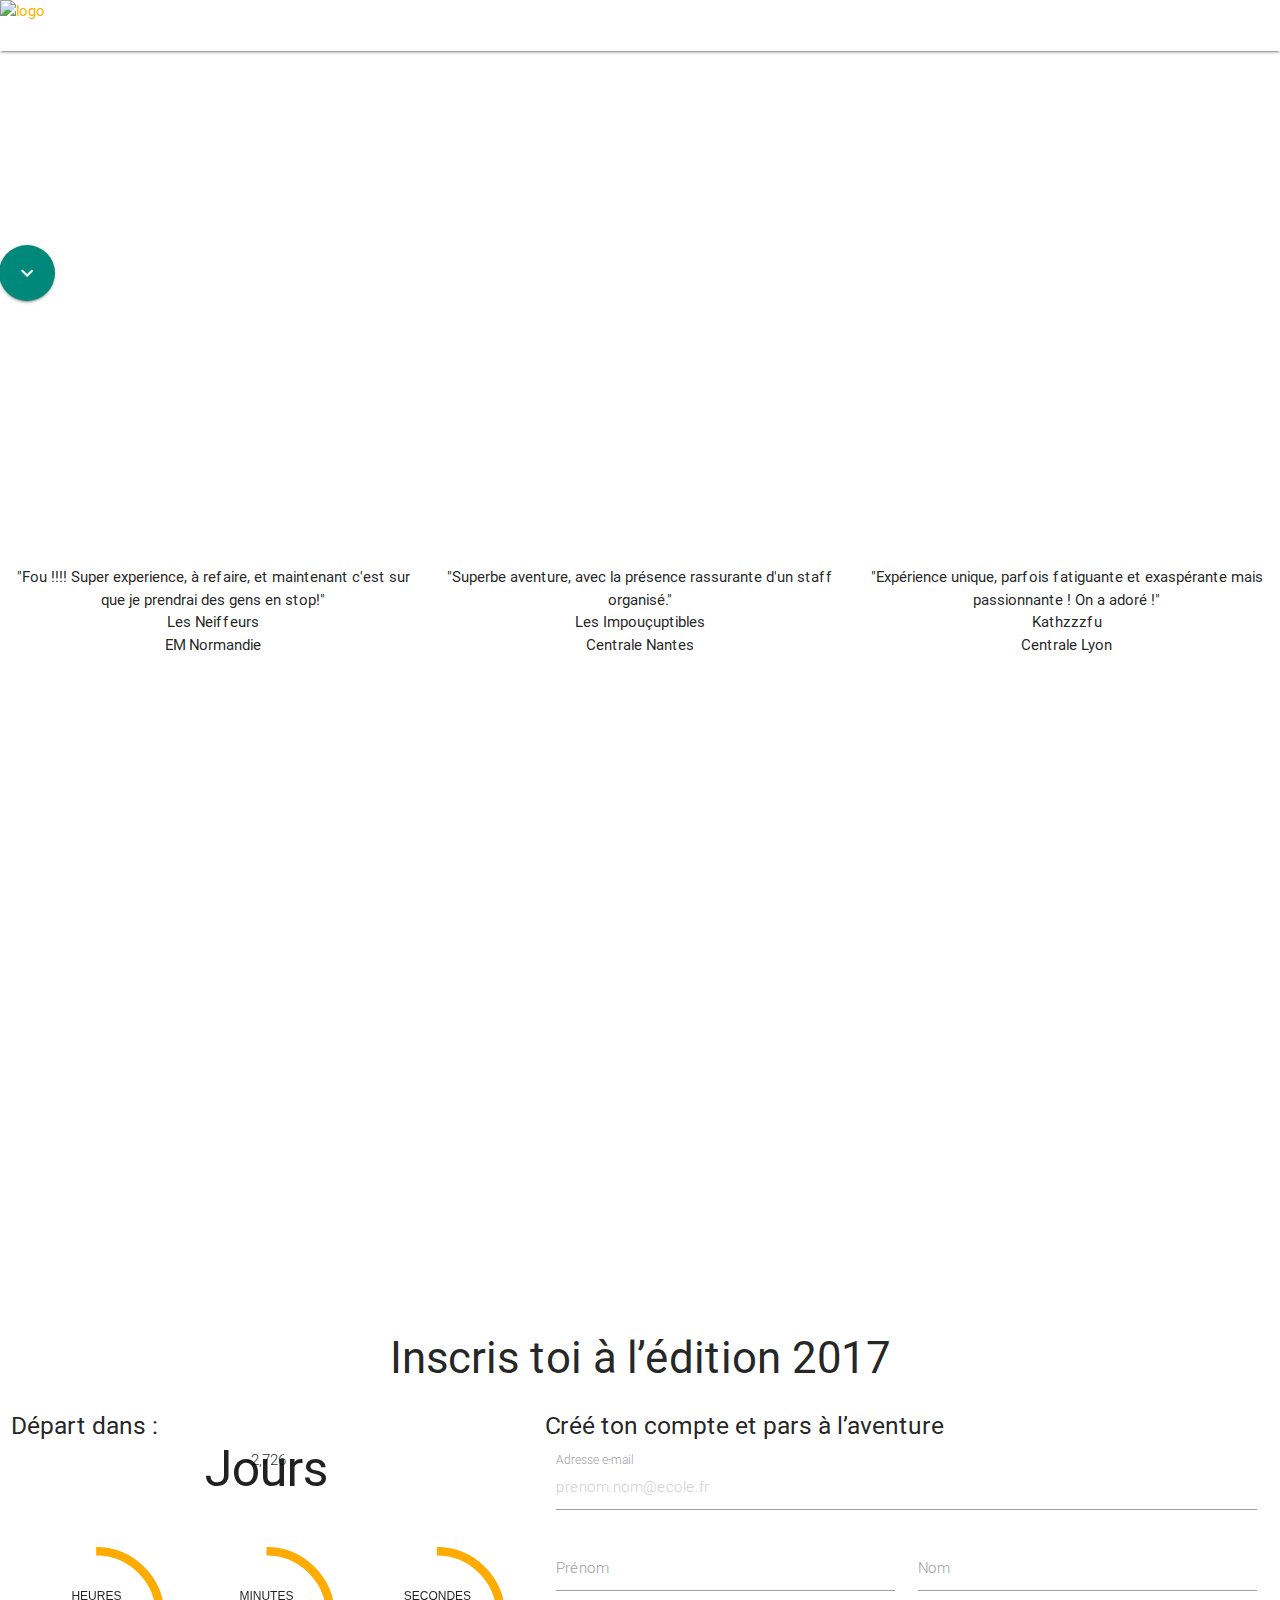
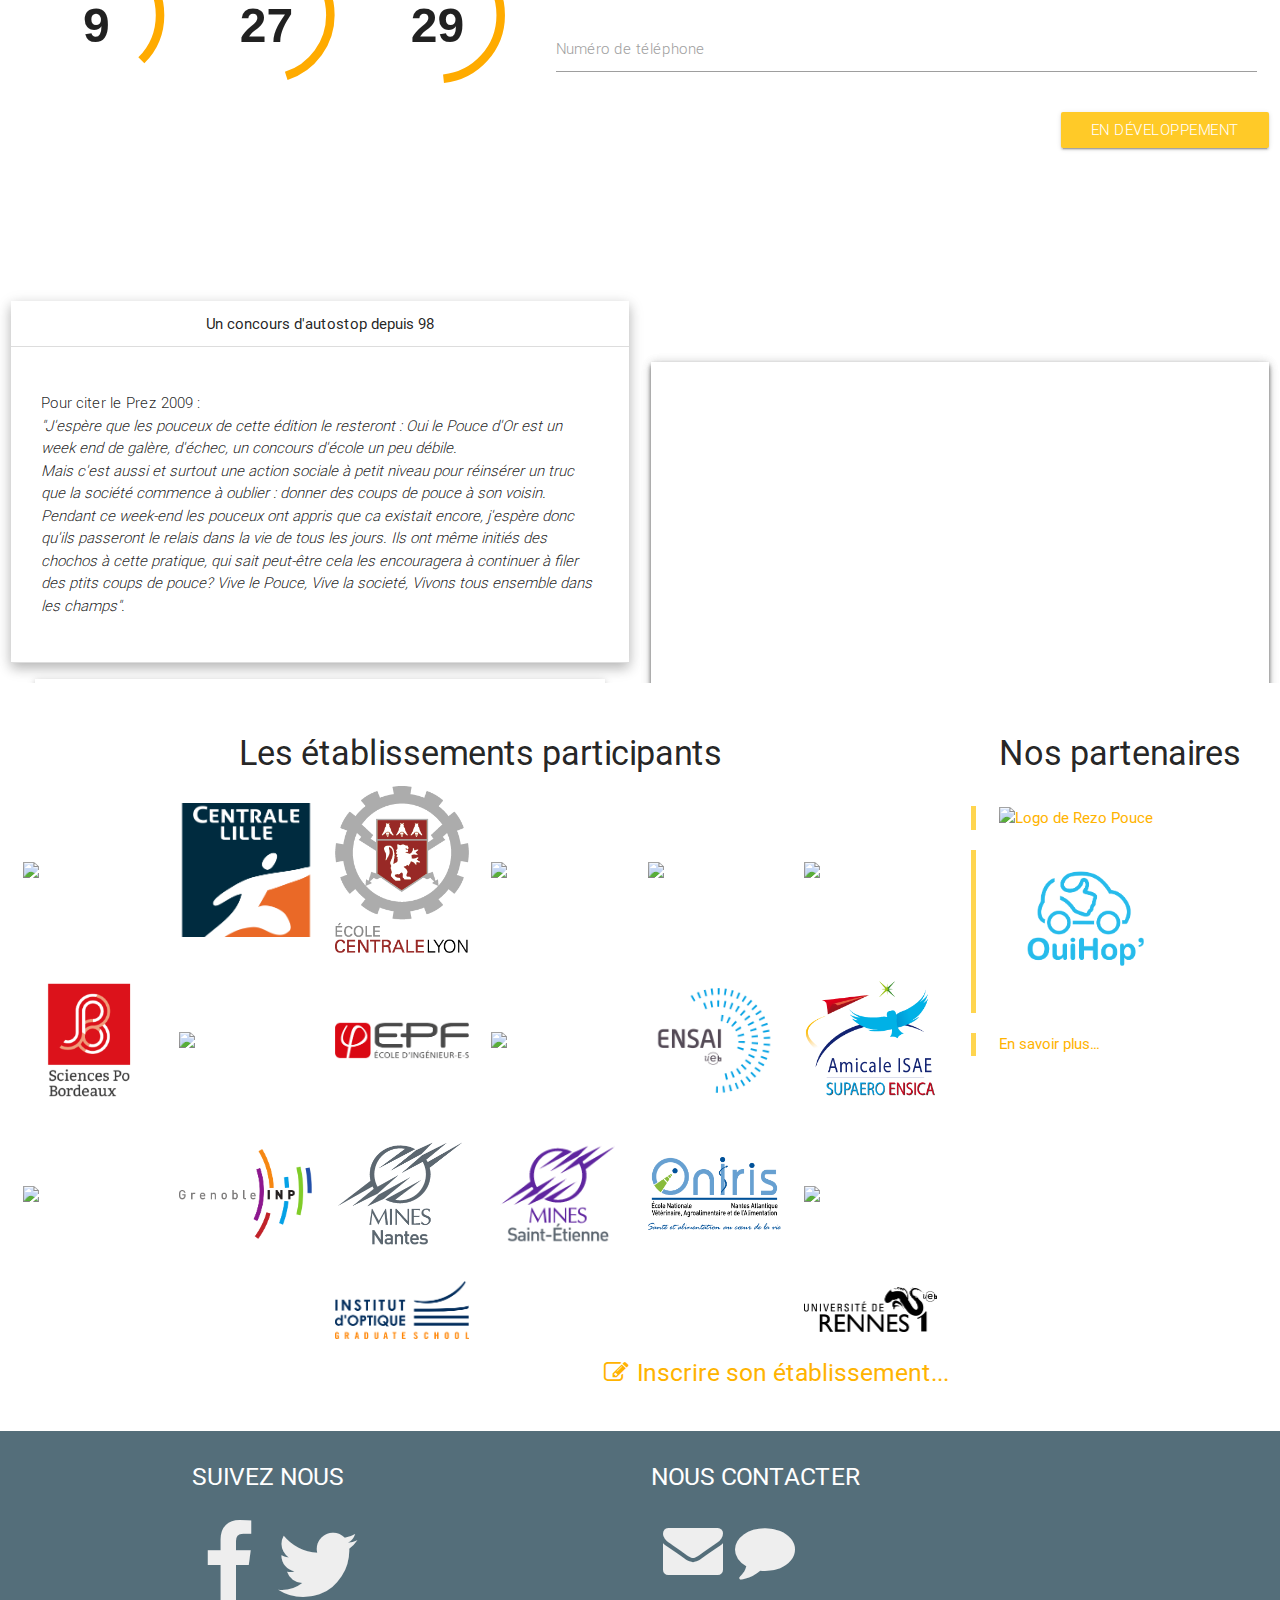
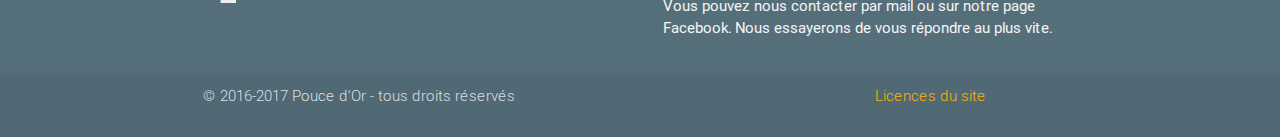
==== commit 2984eca8: "Update index.html" ====
--- a/index.html
+++ b/index.html
@@ -292,7 +292,7 @@
 <div class="left-align light col s12 m5">
 	<h5>Départ dans :</h5>
 	<div class="row center-align">
-		<div class="clock_day" id="clock_day" data-date="2017-10-07 08:00:00"></div>
+		<div class="clock_day" id="clock_day" data-date="2018-09-28 08:00:00"></div>
 		<h4 style="font-size: 50px; margin-top: -30px;">Jours</h4>
 	</div>
 	<div class="row center-align">
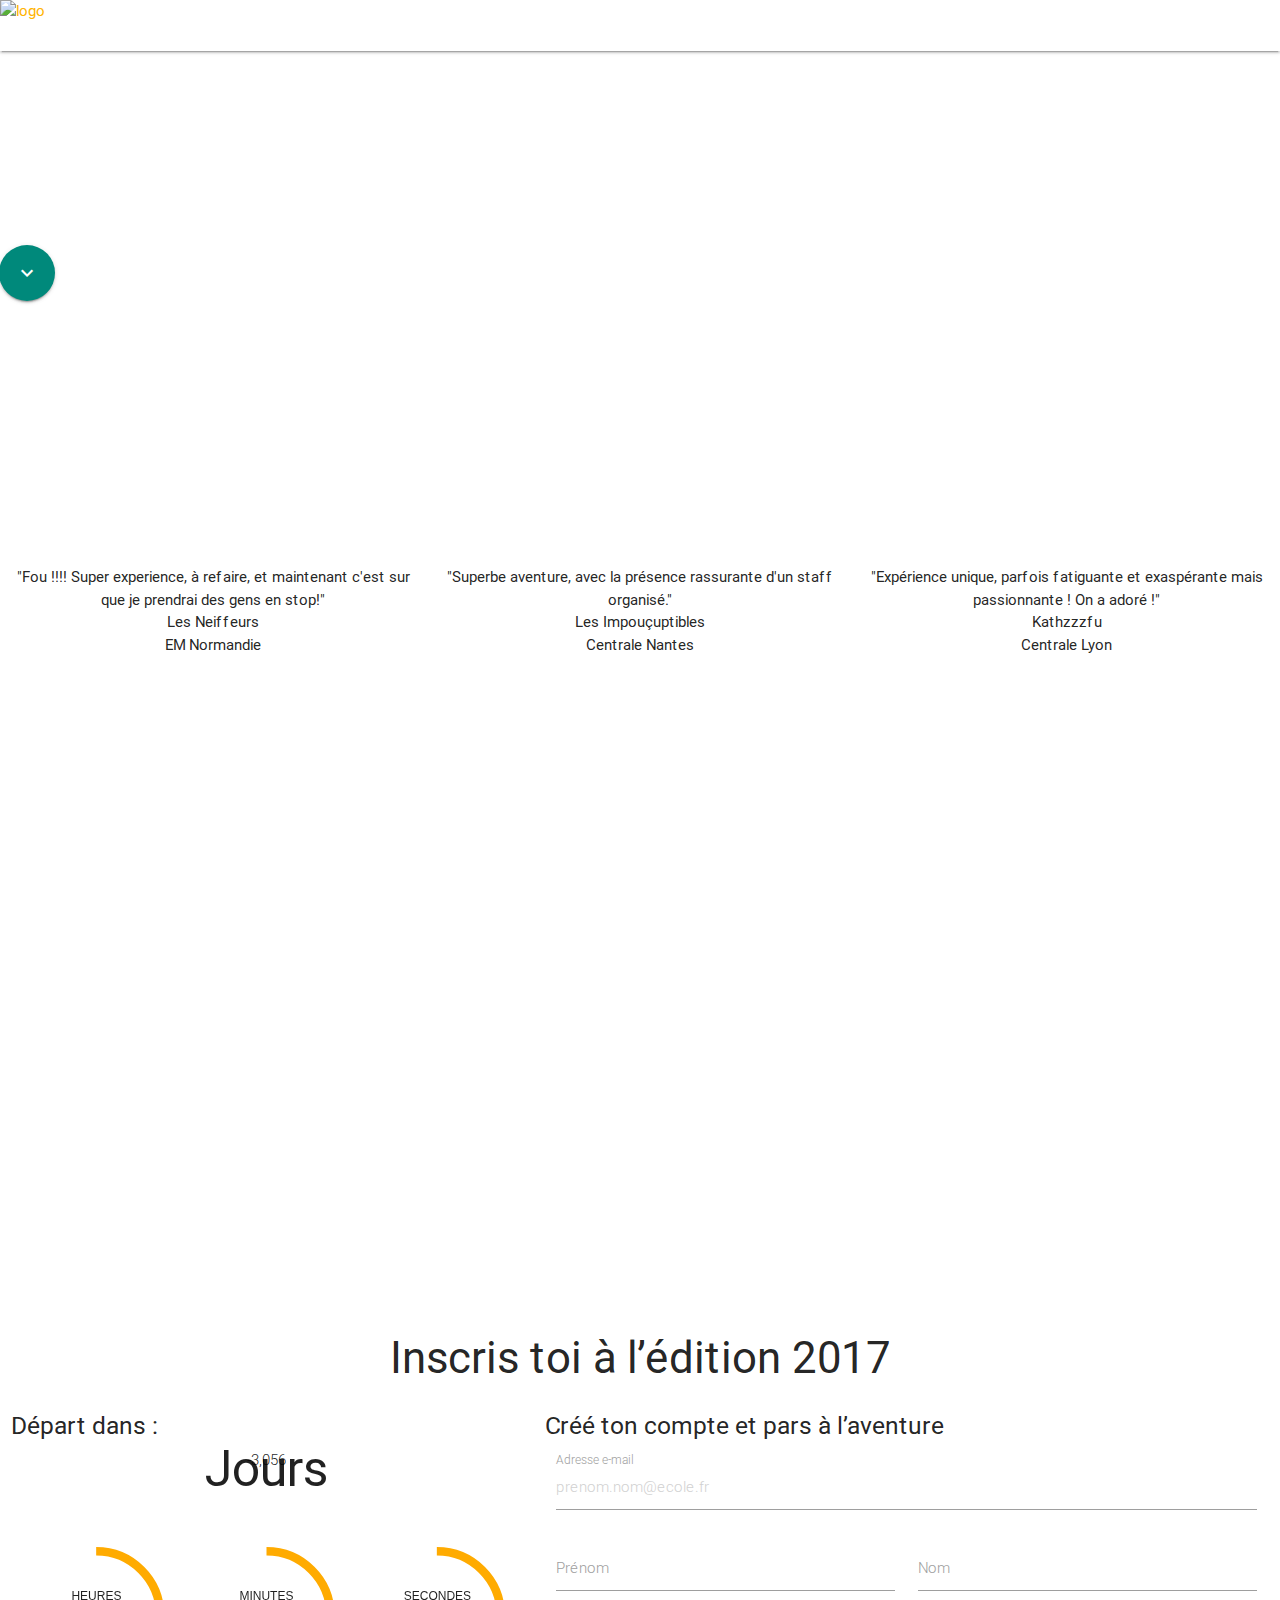
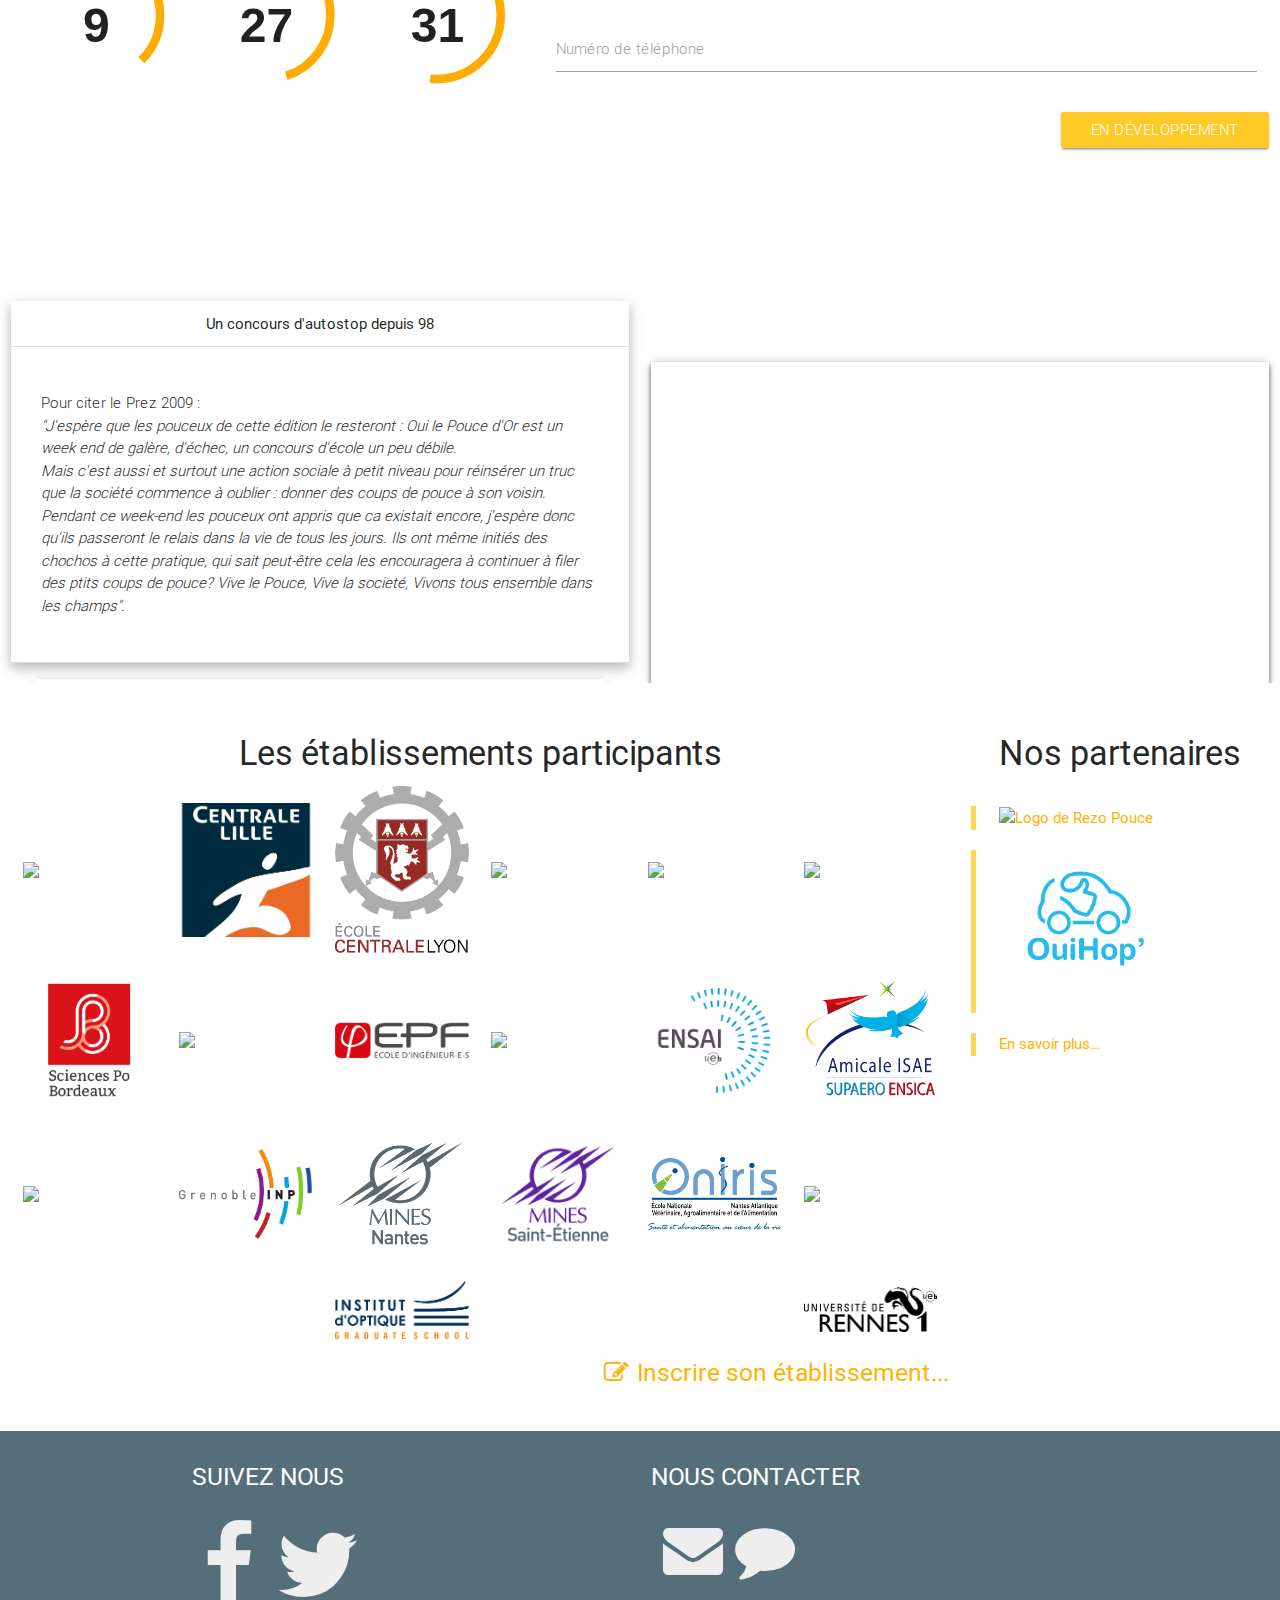
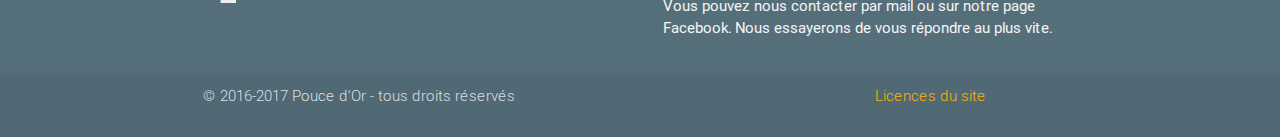
==== commit 87b6f201: "Update index.html" ====
--- a/index.html
+++ b/index.html
@@ -292,7 +292,7 @@
 <div class="left-align light col s12 m5">
 	<h5>Départ dans :</h5>
 	<div class="row center-align">
-		<div class="clock_day" id="clock_day" data-date="2018-09-28 08:00:00"></div>
+		<div class="clock_day" id="clock_day" data-date="2017-09-28 08:00:00"></div>
 		<h4 style="font-size: 50px; margin-top: -30px;">Jours</h4>
 	</div>
 	<div class="row center-align">
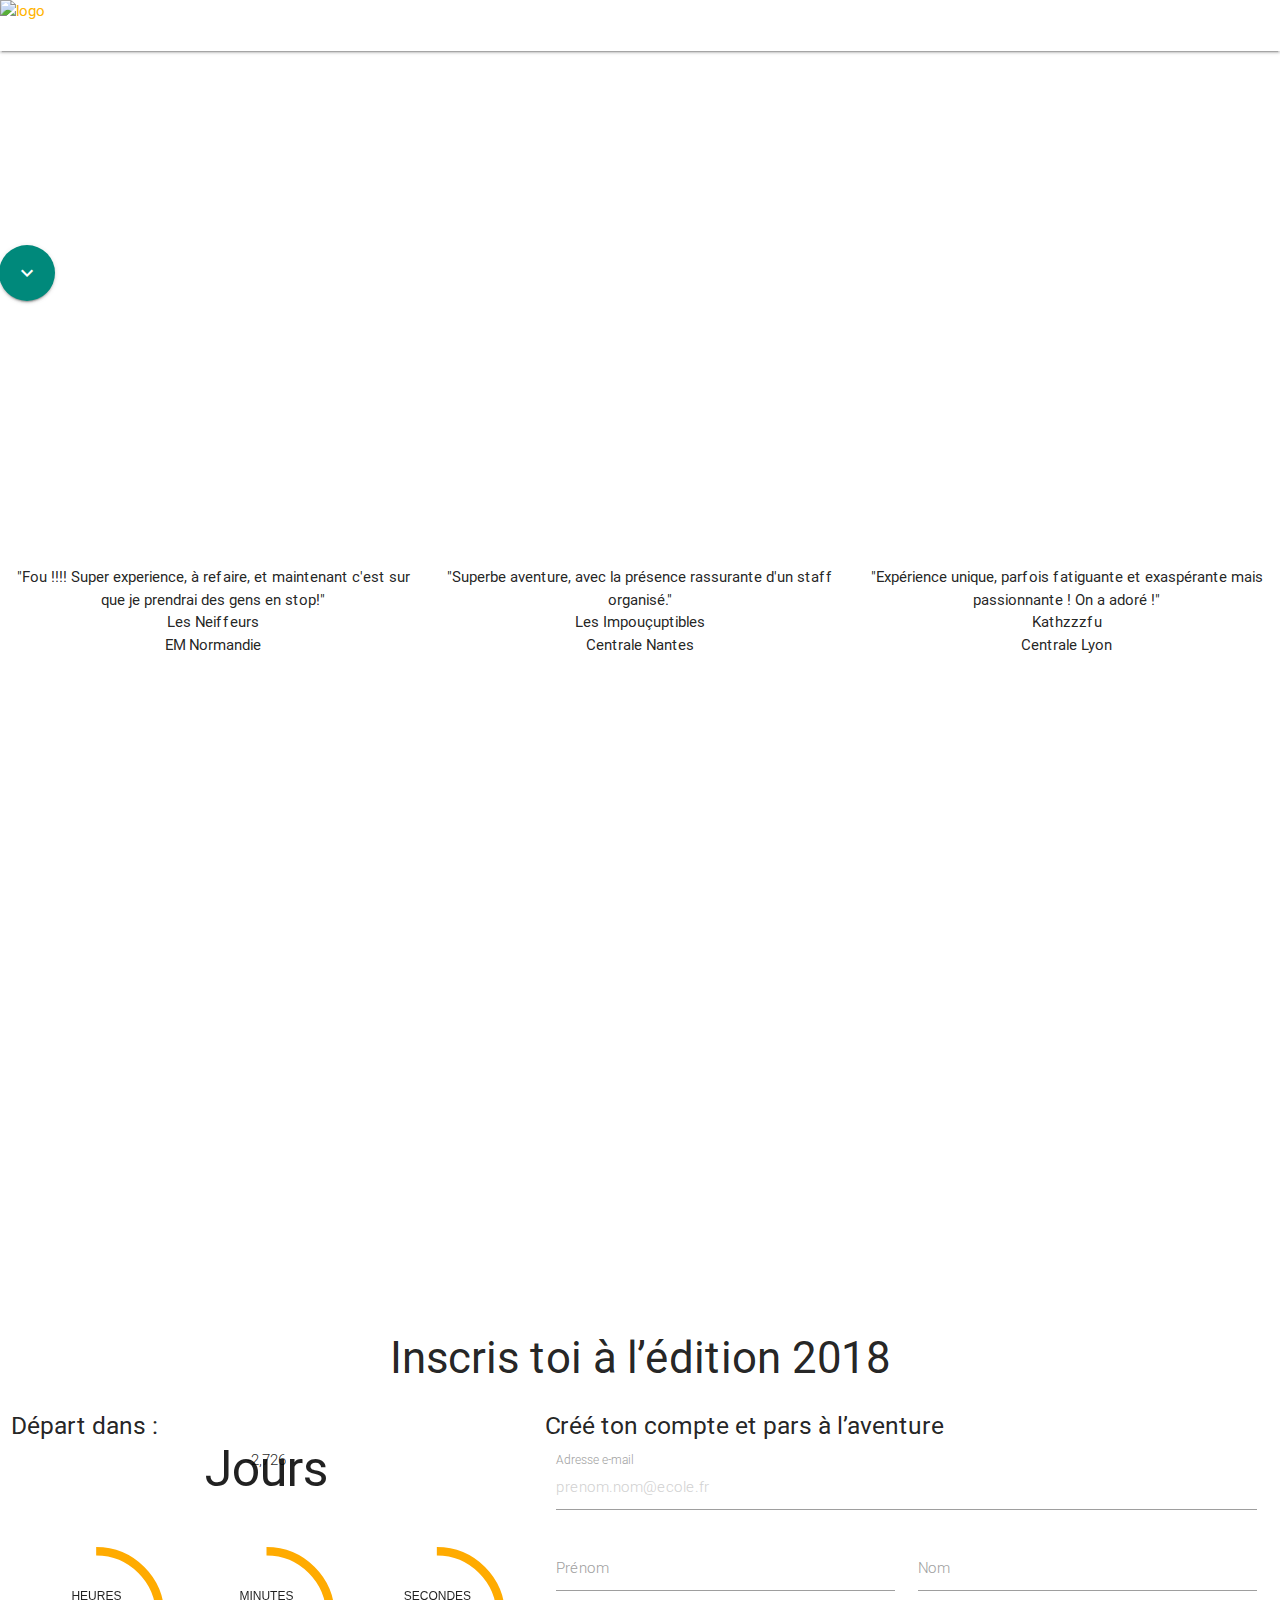
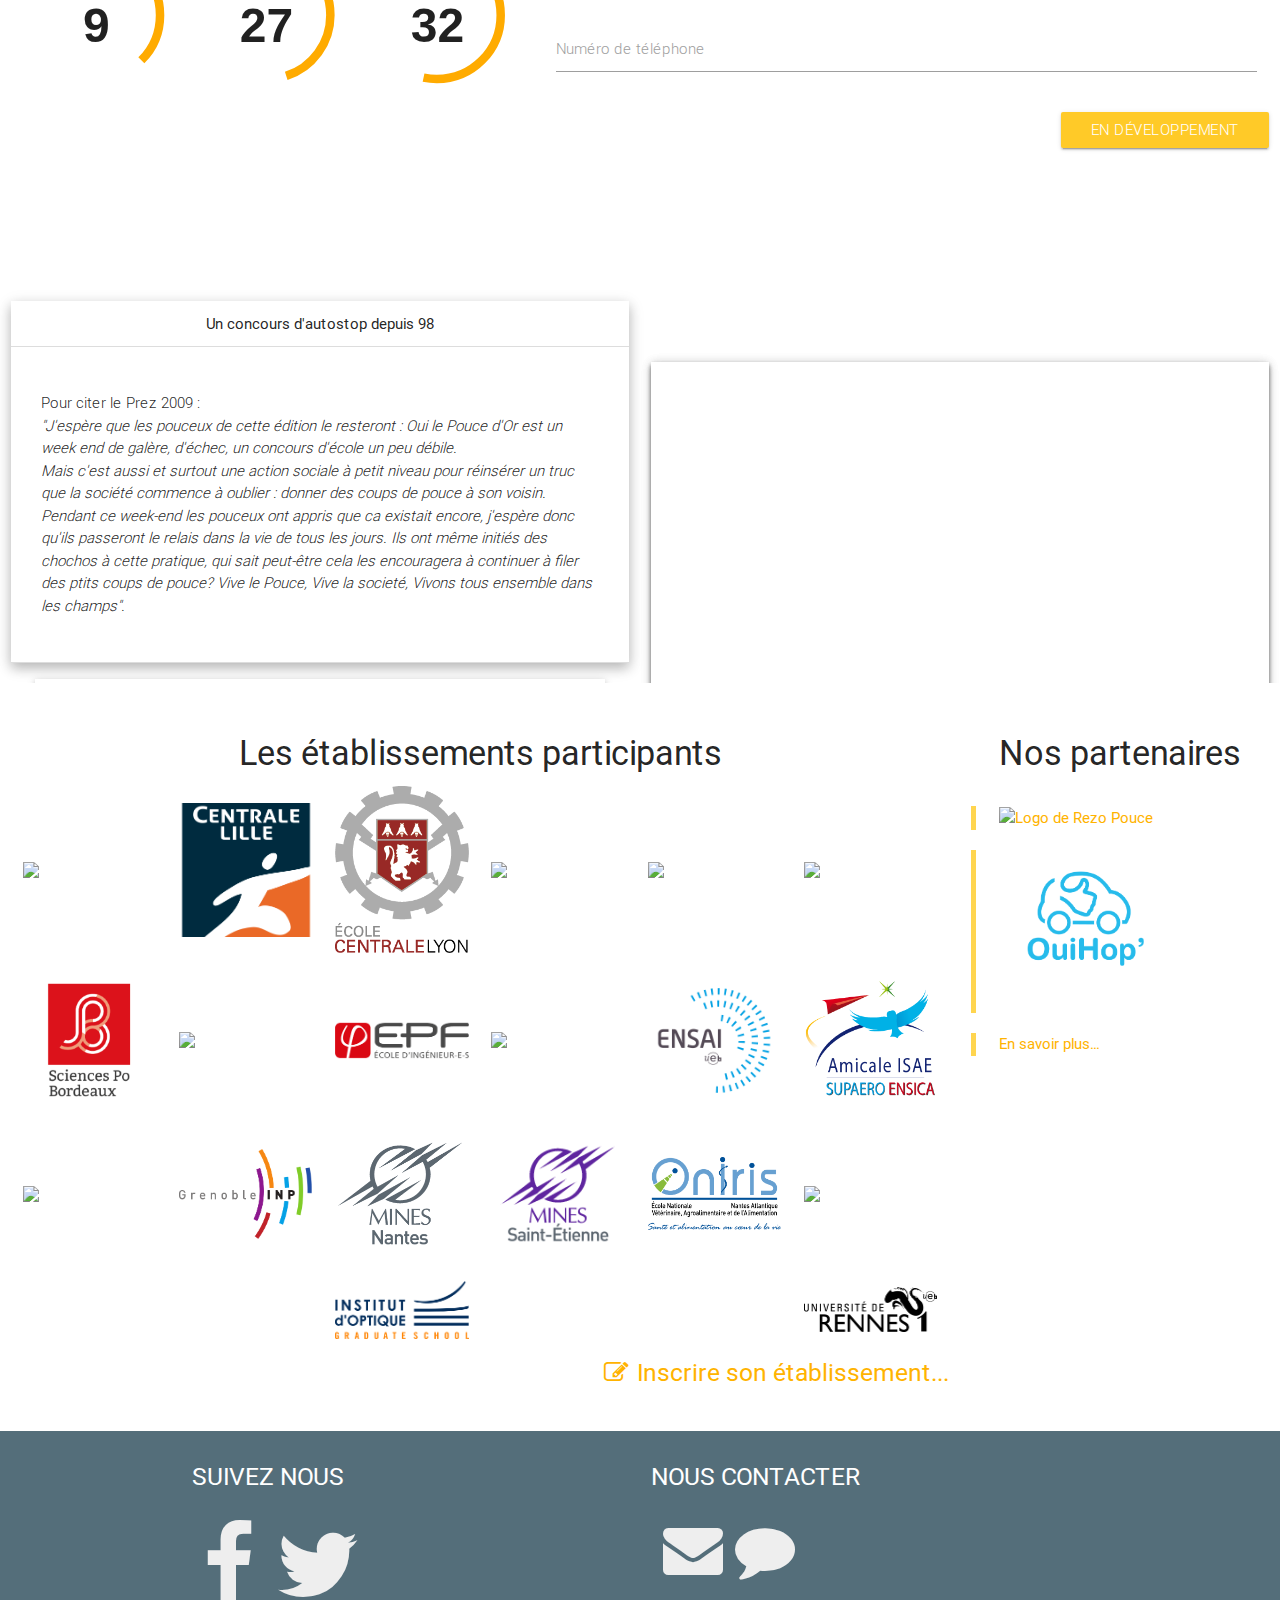
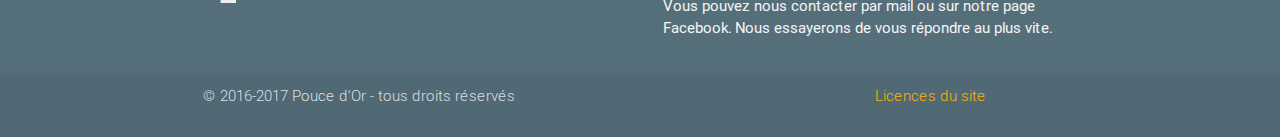
==== commit e4f9667a: "Update nombre edition 2017" ====
--- a/index.html
+++ b/index.html
@@ -239,8 +239,8 @@
       <div id="numbers-participant">
         <div class="transparent">
           <br/>
-          <h4><b>440</b> participants</h4>
-          <h5 class="light text-lighten-3">Pour l'édition 2016</h5>
+          <h4><b>546</b> participants</h4>
+          <h5 class="light text-lighten-3">Pour l'édition 2017</h5>
           <br/>
           <br/>
         </div>
@@ -252,8 +252,8 @@
       <div id="numbers-monde">
         <div class="transparent">
           <br/>
-          <h4><b>6,5</b> fois le tour du monde</h4>
-          <h5 class="light text-lighten-3">Total des km cumulés sur l'édition 2016</h5>
+          <h4><b>8</b> fois le tour du monde</h4>
+          <h5 class="light text-lighten-3">Total des km cumulés sur l'édition 2017</h5>
           <br/>
         </div>
       </div>
@@ -287,16 +287,16 @@
 </div>
 </div>
 	<div class="section section_small row" id="signup"><div class="col s12 center hide-on-small-only">
-	<h3>Inscris toi à l’édition 2017</h3>
+	<h3>Inscris toi à l’édition 2018</h3>
 </div>
 <div class="left-align light col s12 m5">
 	<h5>Départ dans :</h5>
 	<div class="row center-align">
-		<div class="clock_day" id="clock_day" data-date="2017-09-28 08:00:00"></div>
+		<div class="clock_day" id="clock_day" data-date="2018-09-28 08:00:00"></div>
 		<h4 style="font-size: 50px; margin-top: -30px;">Jours</h4>
 	</div>
 	<div class="row center-align">
-		<div class="clock" data-date="2017-09-30 08:00:00"></div>
+		<div class="clock" data-date="2018-09-30 08:00:00"></div>
 	</div>
 </div>
 <div class="left-align light col s12 m7">
@@ -490,9 +490,9 @@
 					</div>
 				</li>
 				<li id="accordion2">
-					<div class="collapsible-header">Edition 2017</div>
+					<div class="collapsible-header">Edition 2018</div>
 					<div class="collapsible-body" id="calendar-left">
-						Tout commence le 20 Septembre 2017...
+						Tout commence le 1 Septembre 2018...
 					</div>
 				</li>
 				<li id="accordion3">
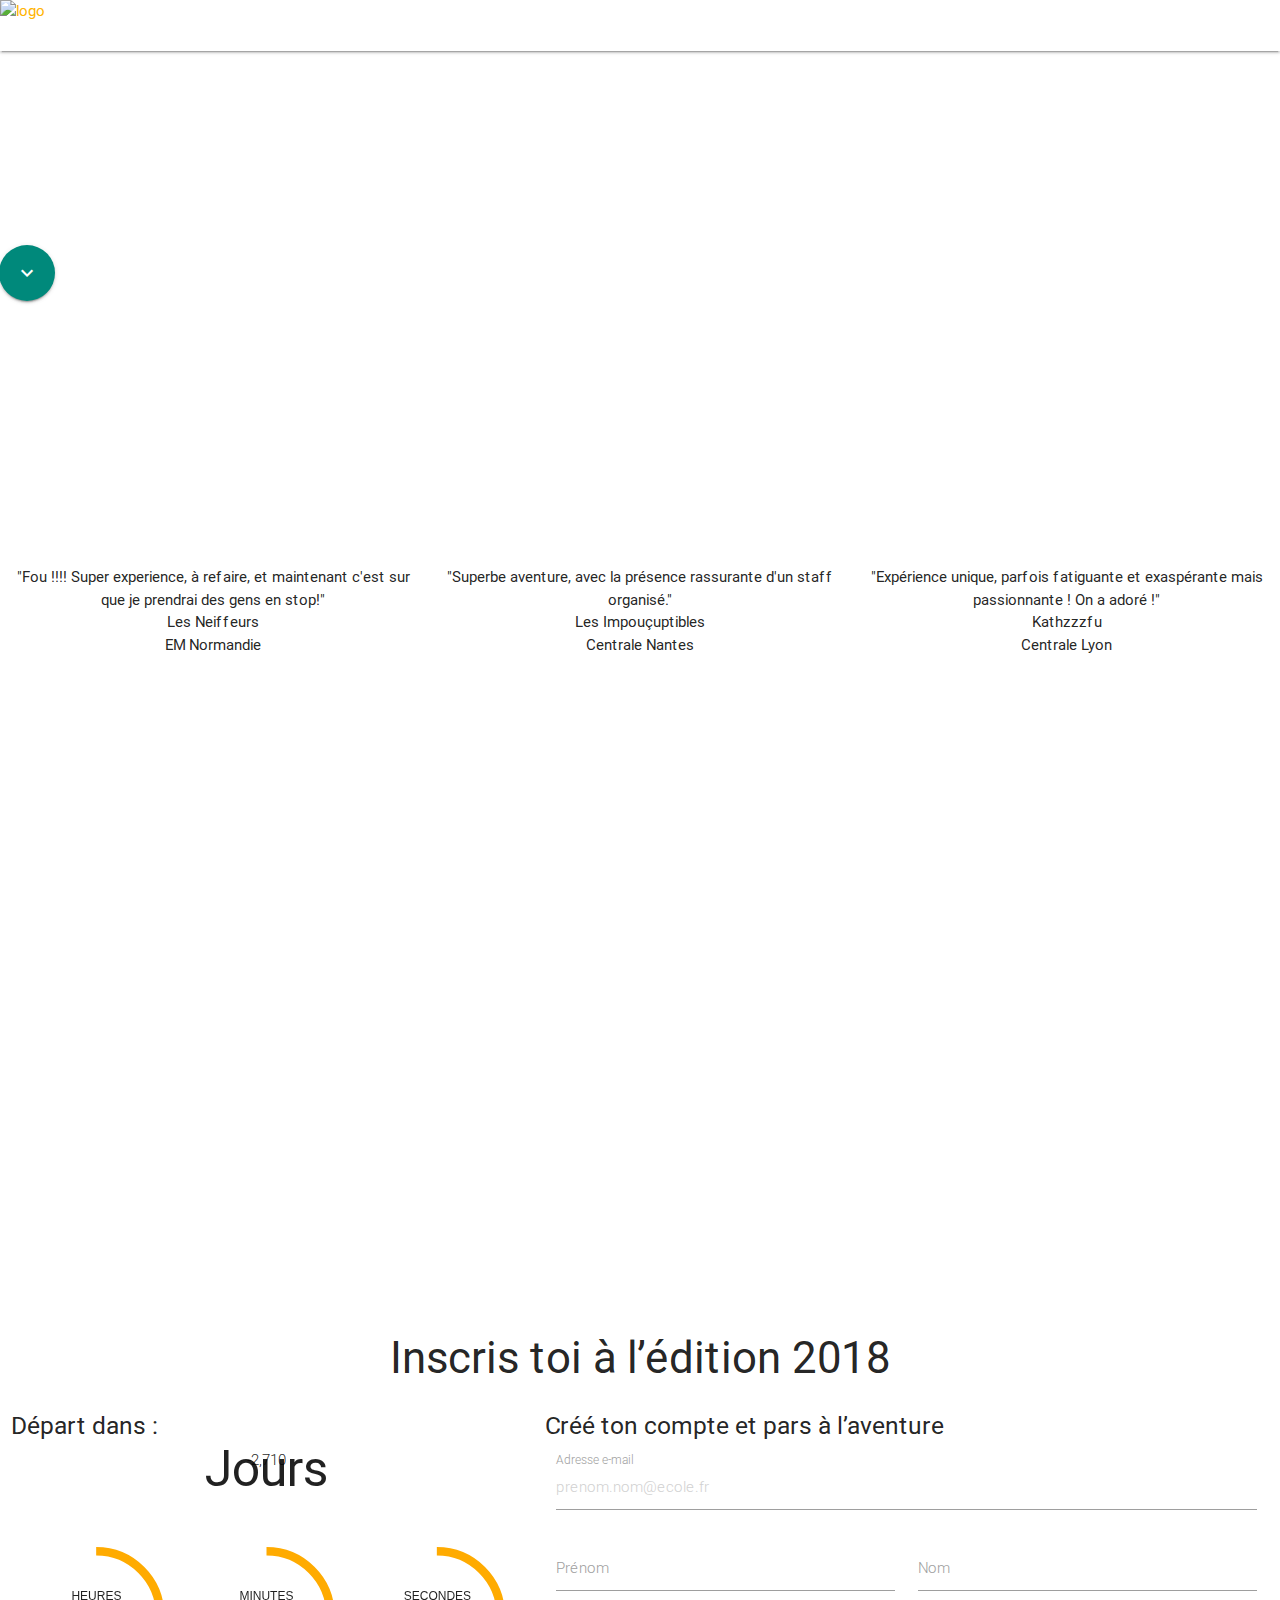
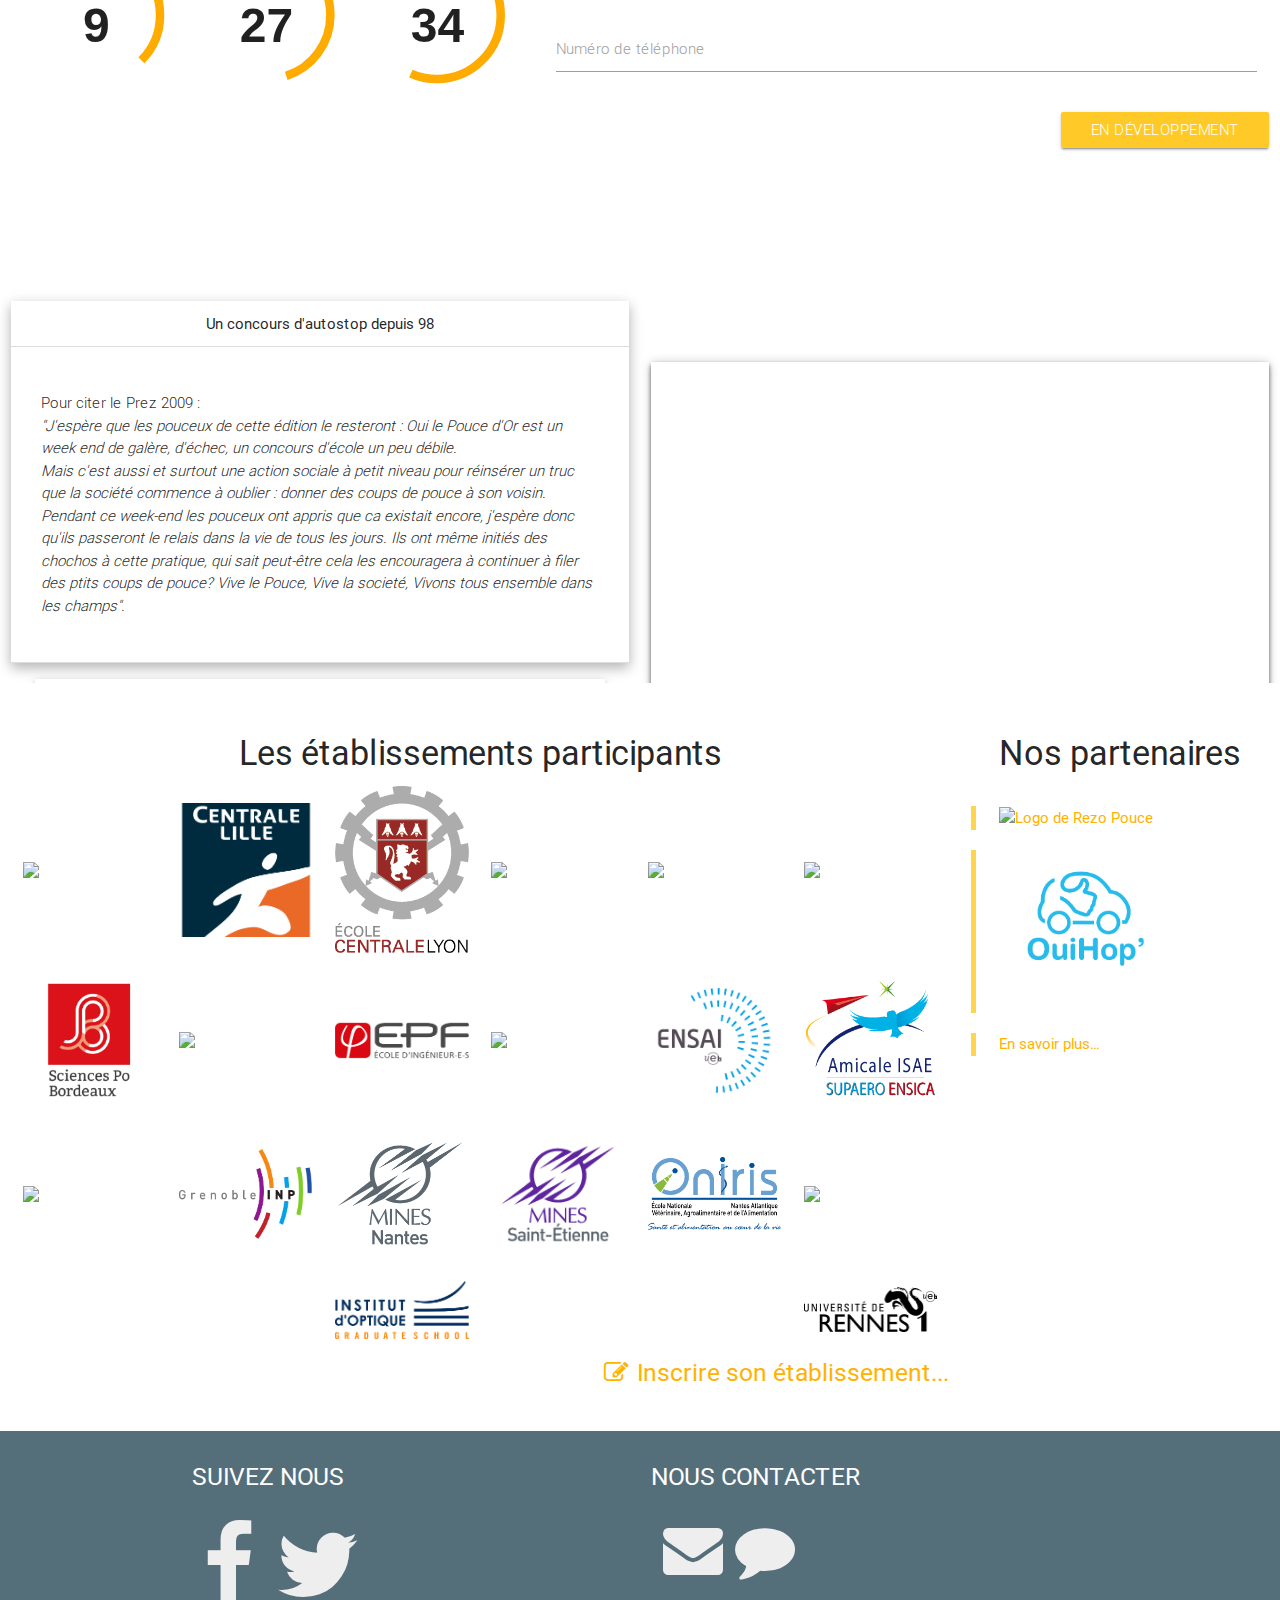
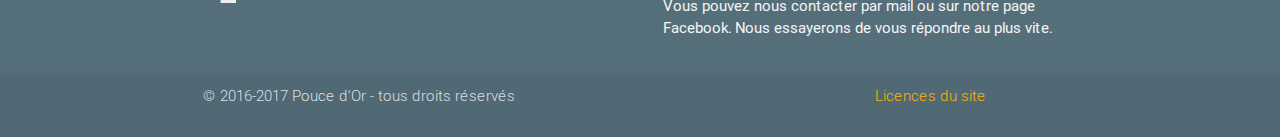
==== commit 8407b82a: "Update index.html" ====
--- a/index.html
+++ b/index.html
@@ -292,11 +292,11 @@
 <div class="left-align light col s12 m5">
 	<h5>Départ dans :</h5>
 	<div class="row center-align">
-		<div class="clock_day" id="clock_day" data-date="2018-09-28 08:00:00"></div>
+		<div class="clock_day" id="clock_day" data-date="2018-10-06 08:00:00"></div>
 		<h4 style="font-size: 50px; margin-top: -30px;">Jours</h4>
 	</div>
 	<div class="row center-align">
-		<div class="clock" data-date="2018-09-30 08:00:00"></div>
+		<div class="clock" data-date="2018-10-06 08:00:00"></div>
 	</div>
 </div>
 <div class="left-align light col s12 m7">
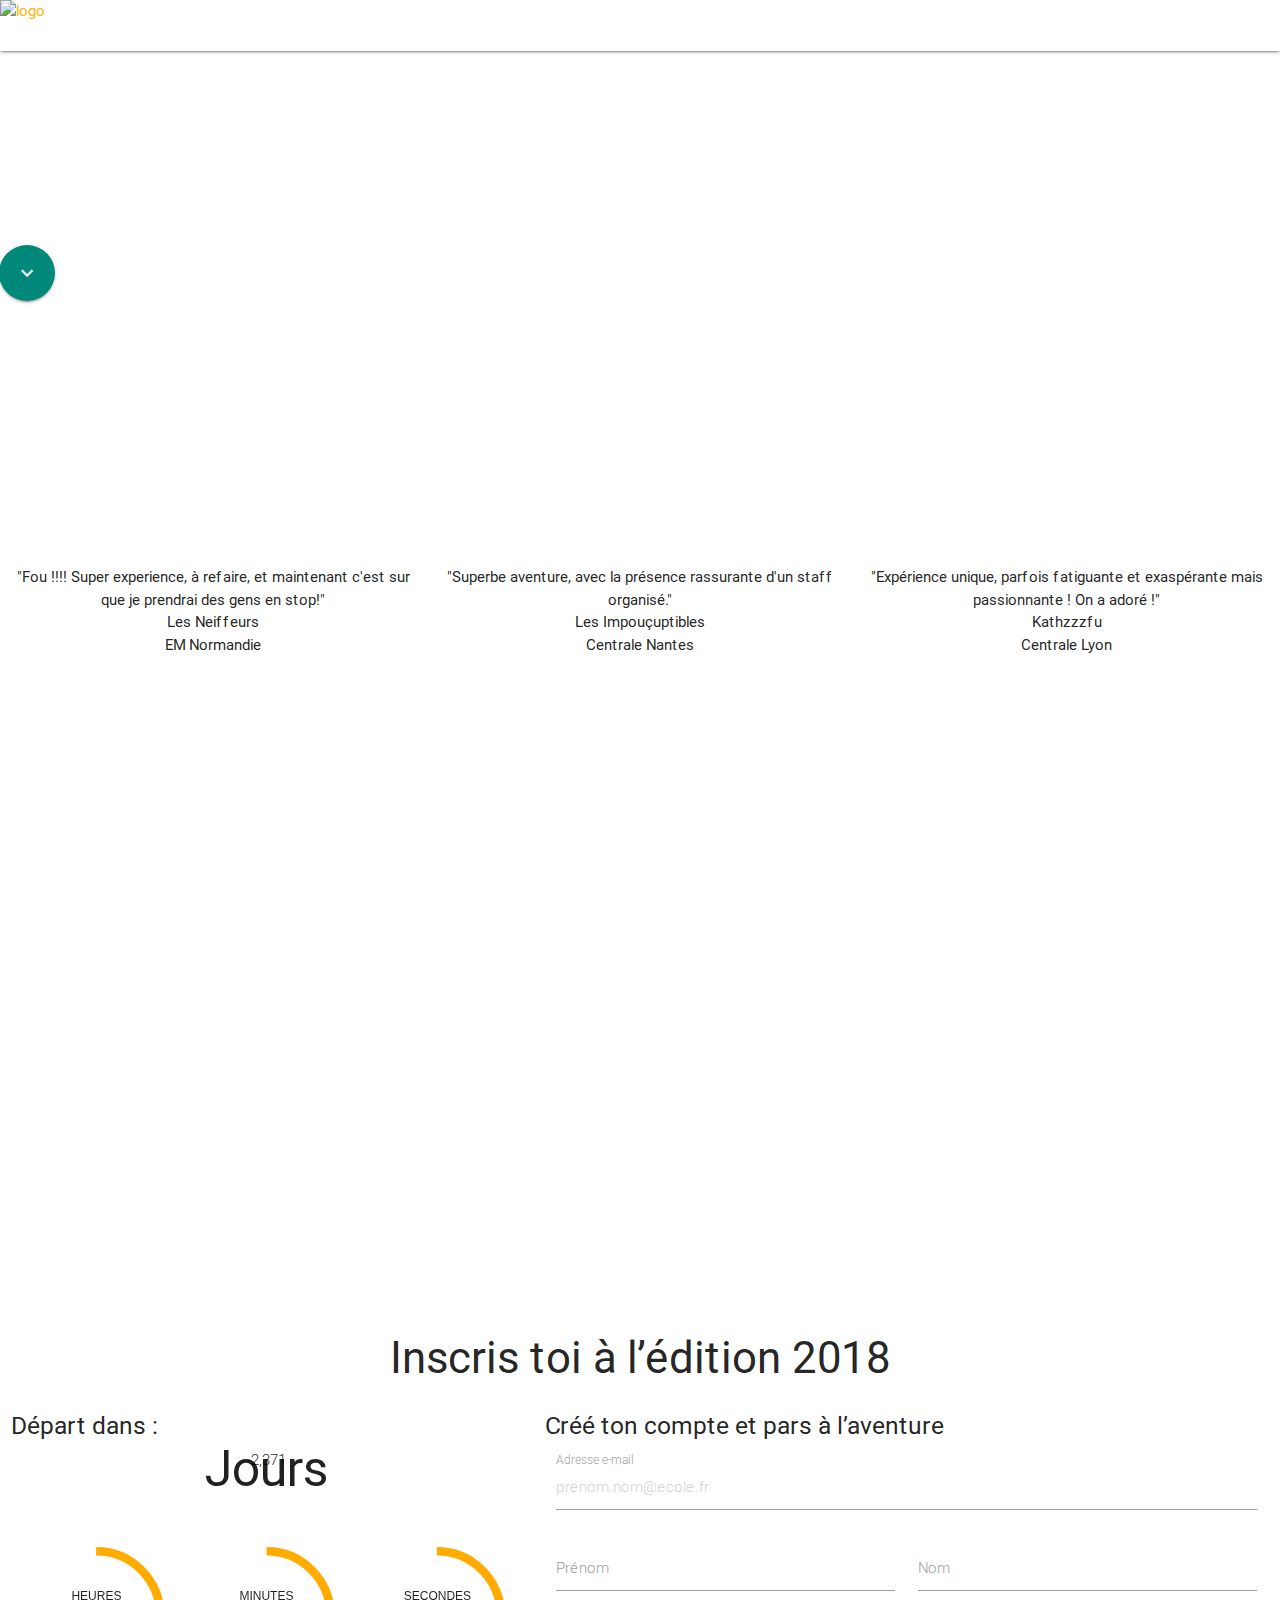
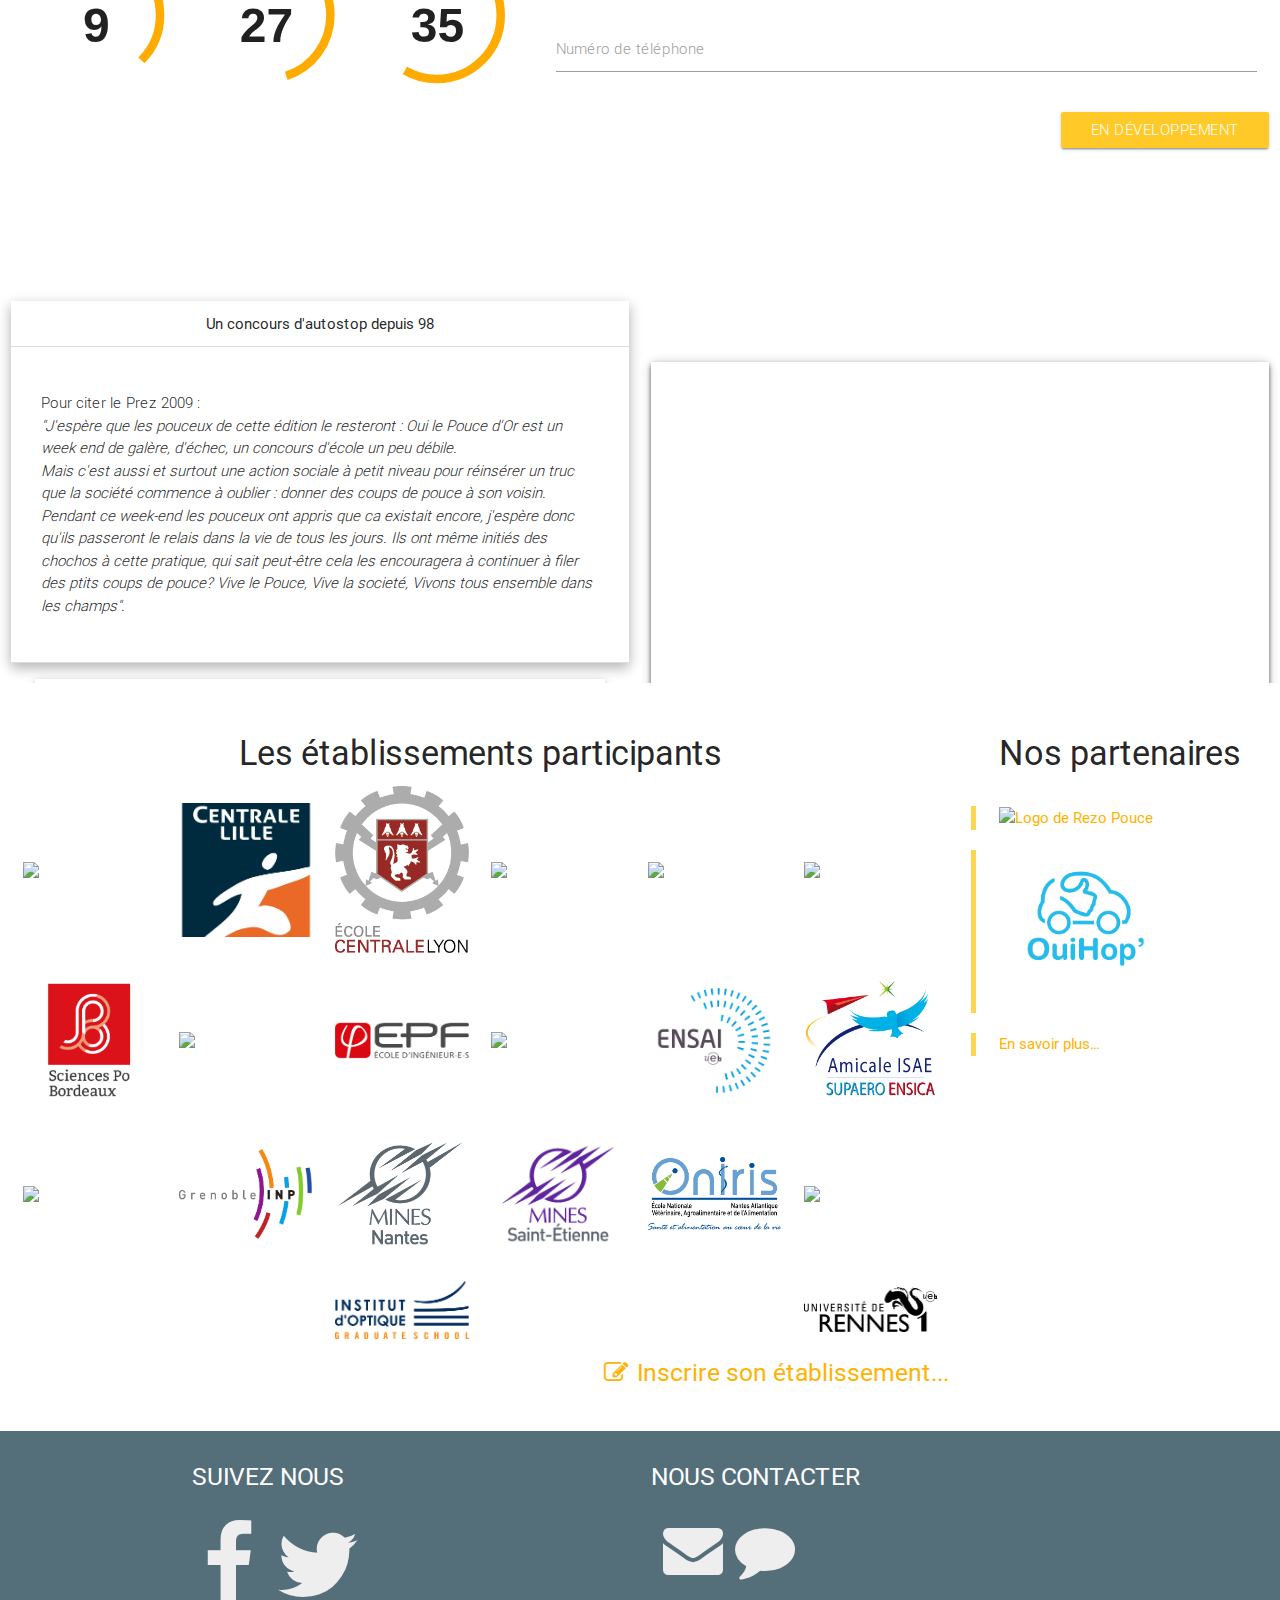
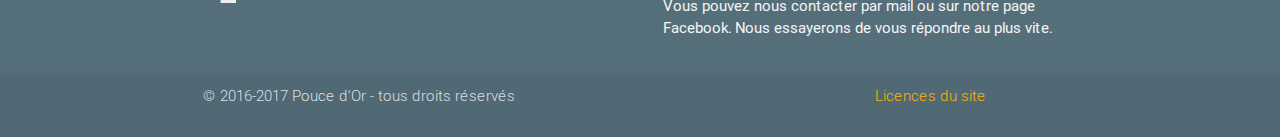
==== commit f9acf074: "Update index.html" ====
--- a/index.html
+++ b/index.html
@@ -292,11 +292,11 @@
 <div class="left-align light col s12 m5">
 	<h5>Départ dans :</h5>
 	<div class="row center-align">
-		<div class="clock_day" id="clock_day" data-date="2018-10-06 08:00:00"></div>
+		<div class="clock_day" id="clock_day" data-date="2019-09-28 08:00:00"></div>
 		<h4 style="font-size: 50px; margin-top: -30px;">Jours</h4>
 	</div>
 	<div class="row center-align">
-		<div class="clock" data-date="2018-10-06 08:00:00"></div>
+		<div class="clock" data-date="2019-09-28 08:00:00"></div>
 	</div>
 </div>
 <div class="left-align light col s12 m7">
@@ -490,9 +490,9 @@
 					</div>
 				</li>
 				<li id="accordion2">
-					<div class="collapsible-header">Edition 2018</div>
+					<div class="collapsible-header">Edition 2019</div>
 					<div class="collapsible-body" id="calendar-left">
-						Tout commence le 1 Septembre 2018...
+						Tout commence le 28 Septembre 2019...
 					</div>
 				</li>
 				<li id="accordion3">
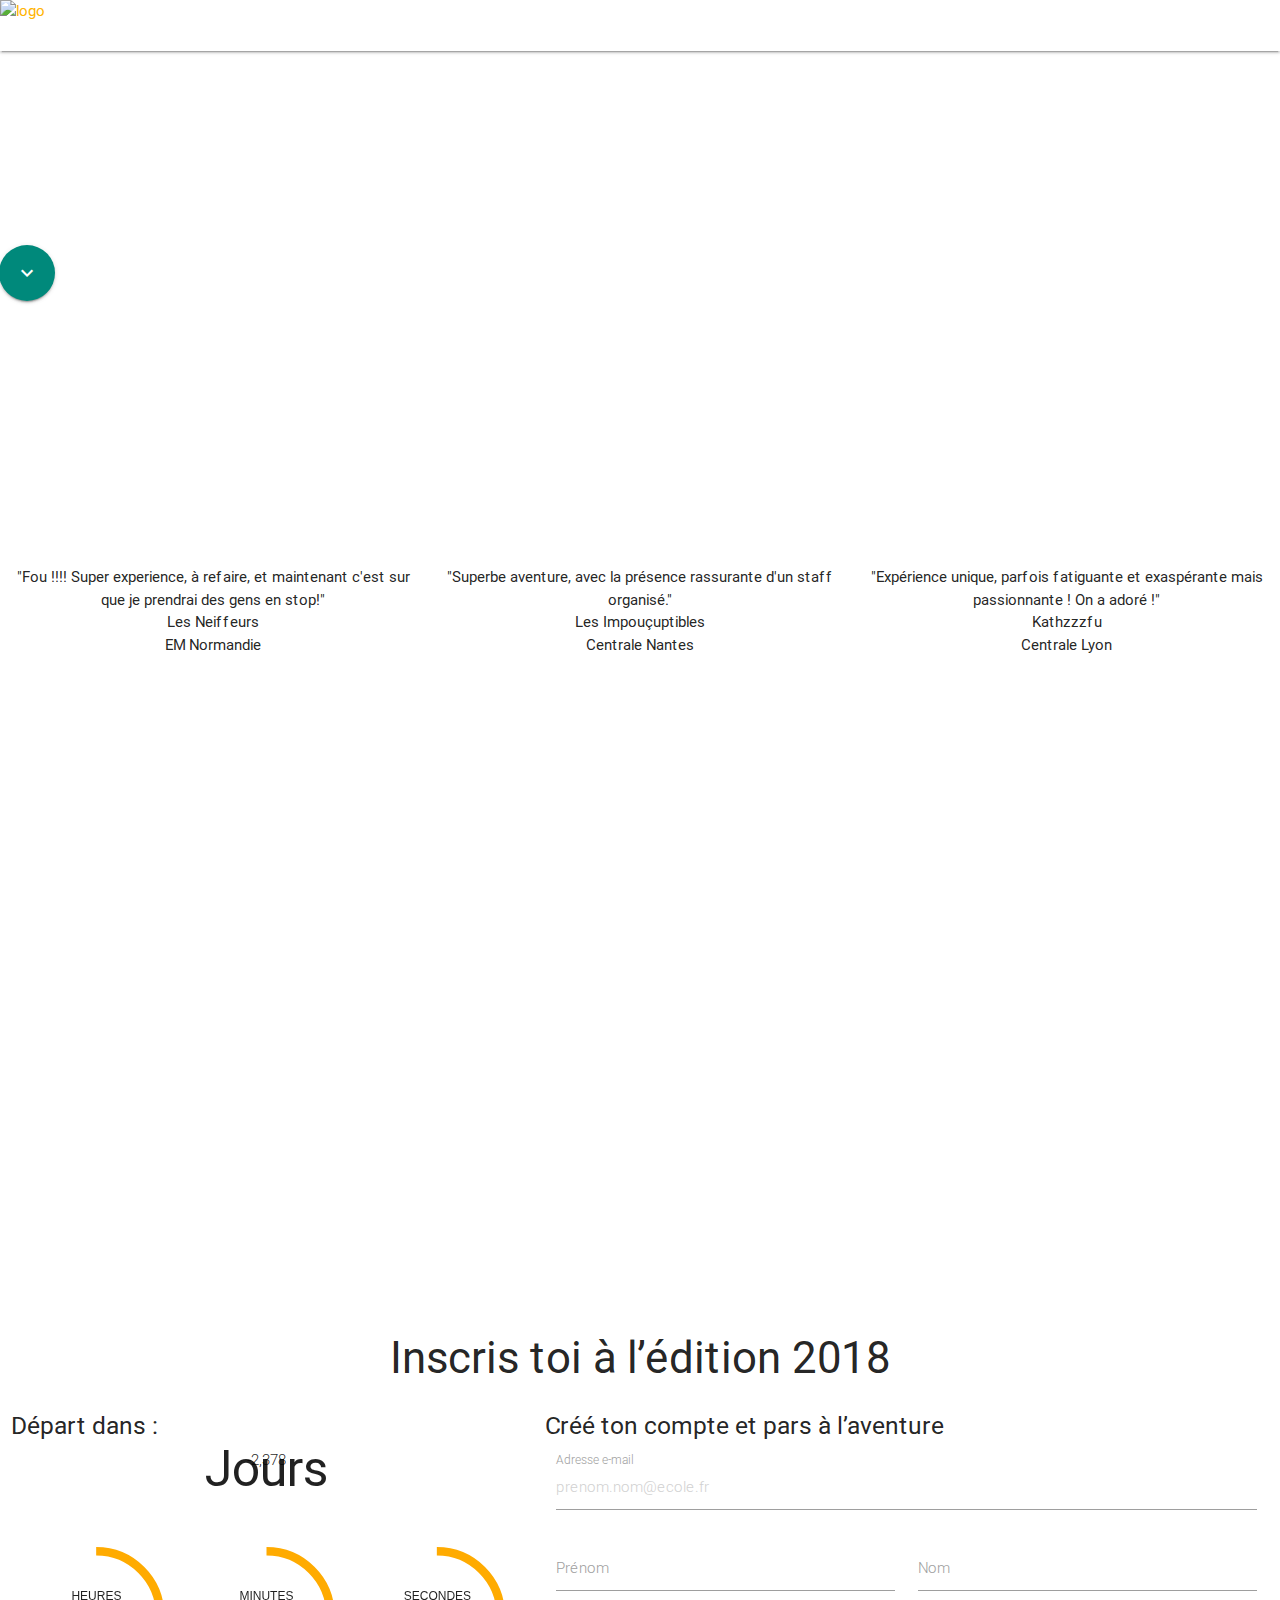
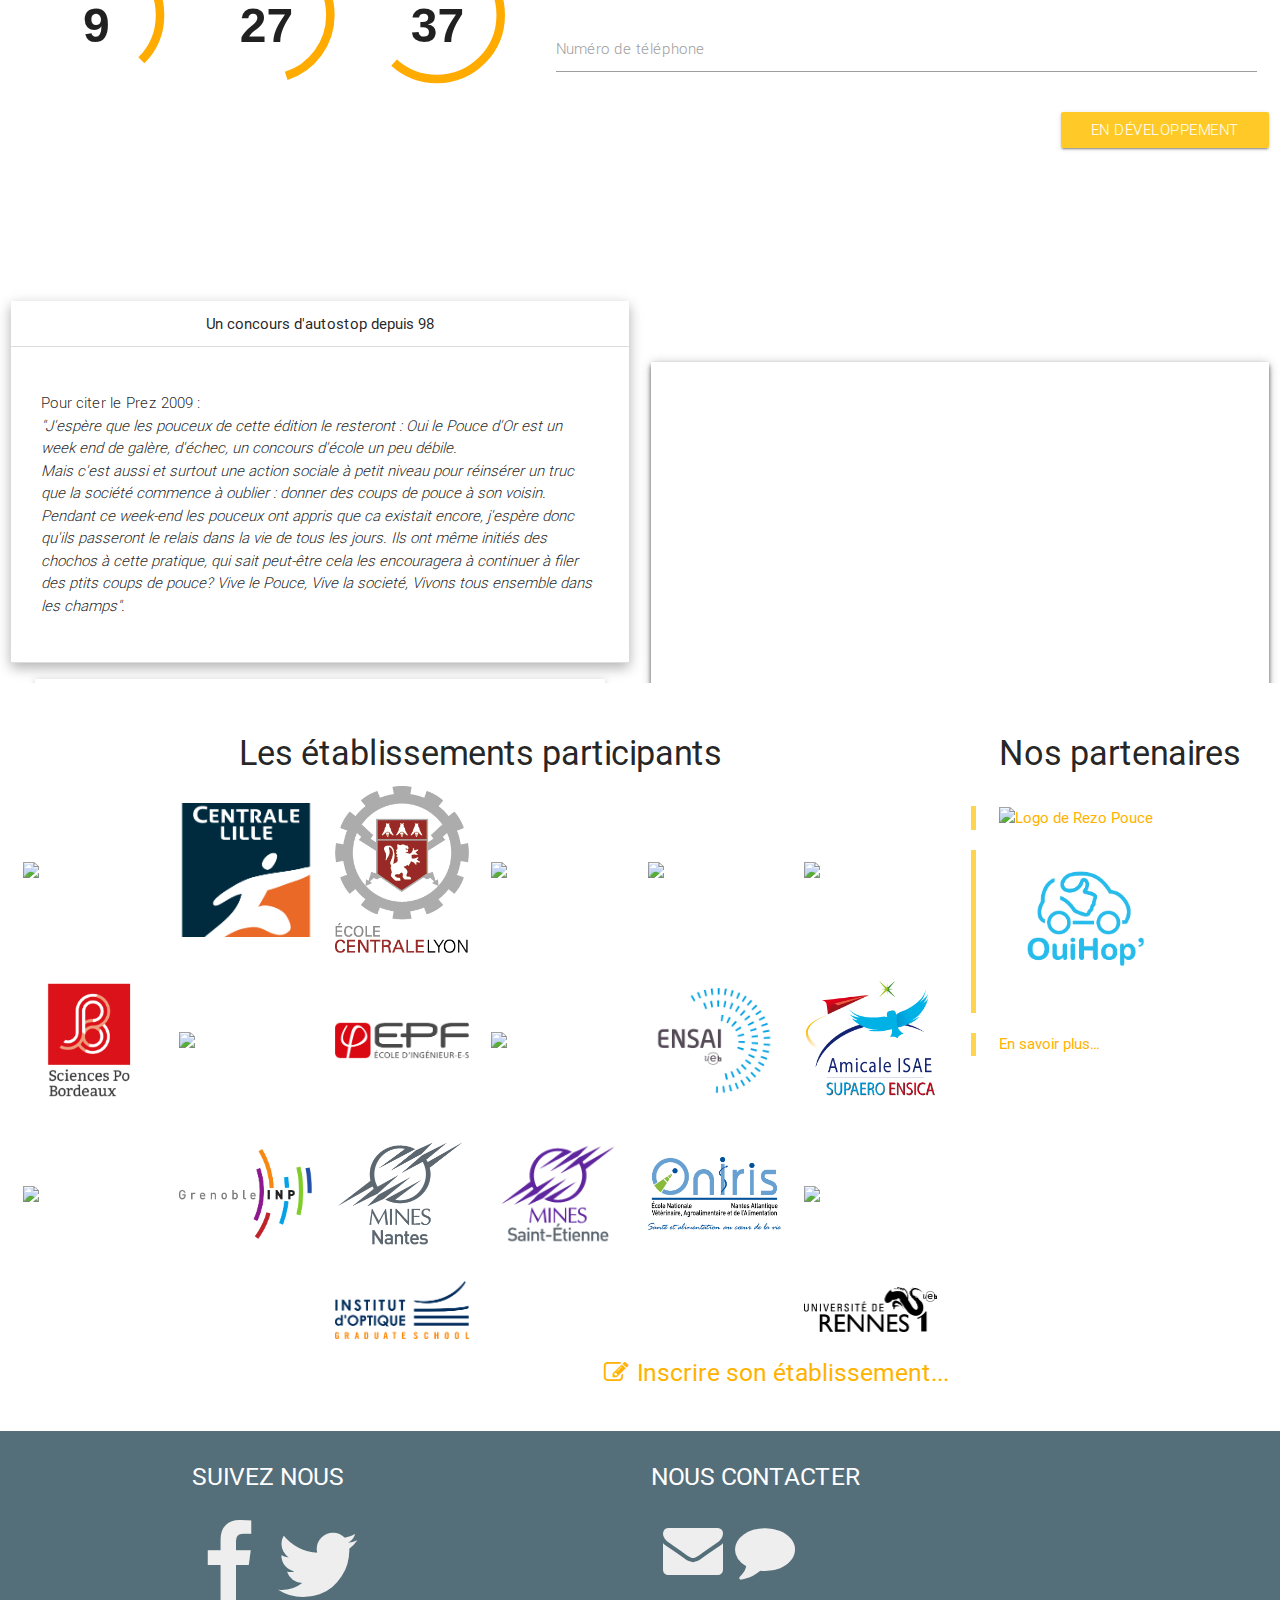
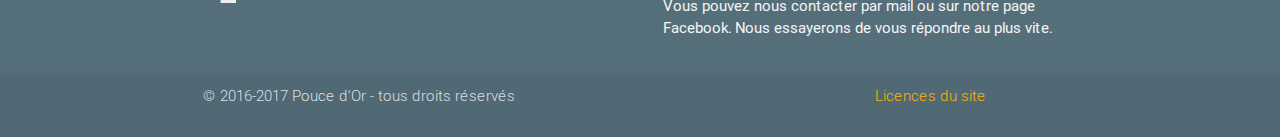
==== commit 116bdaba: "Update index.html" ====
--- a/index.html
+++ b/index.html
@@ -239,8 +239,8 @@
       <div id="numbers-participant">
         <div class="transparent">
           <br/>
-          <h4><b>546</b> participants</h4>
-          <h5 class="light text-lighten-3">Pour l'édition 2017</h5>
+          <h4><b>902</b> participants</h4>
+          <h5 class="light text-lighten-3">Pour l'édition 2018</h5>
           <br/>
           <br/>
         </div>
@@ -253,7 +253,7 @@
         <div class="transparent">
           <br/>
           <h4><b>8</b> fois le tour du monde</h4>
-          <h5 class="light text-lighten-3">Total des km cumulés sur l'édition 2017</h5>
+          <h5 class="light text-lighten-3">Total des km cumulés sur l'édition 2018</h5>
           <br/>
         </div>
       </div>
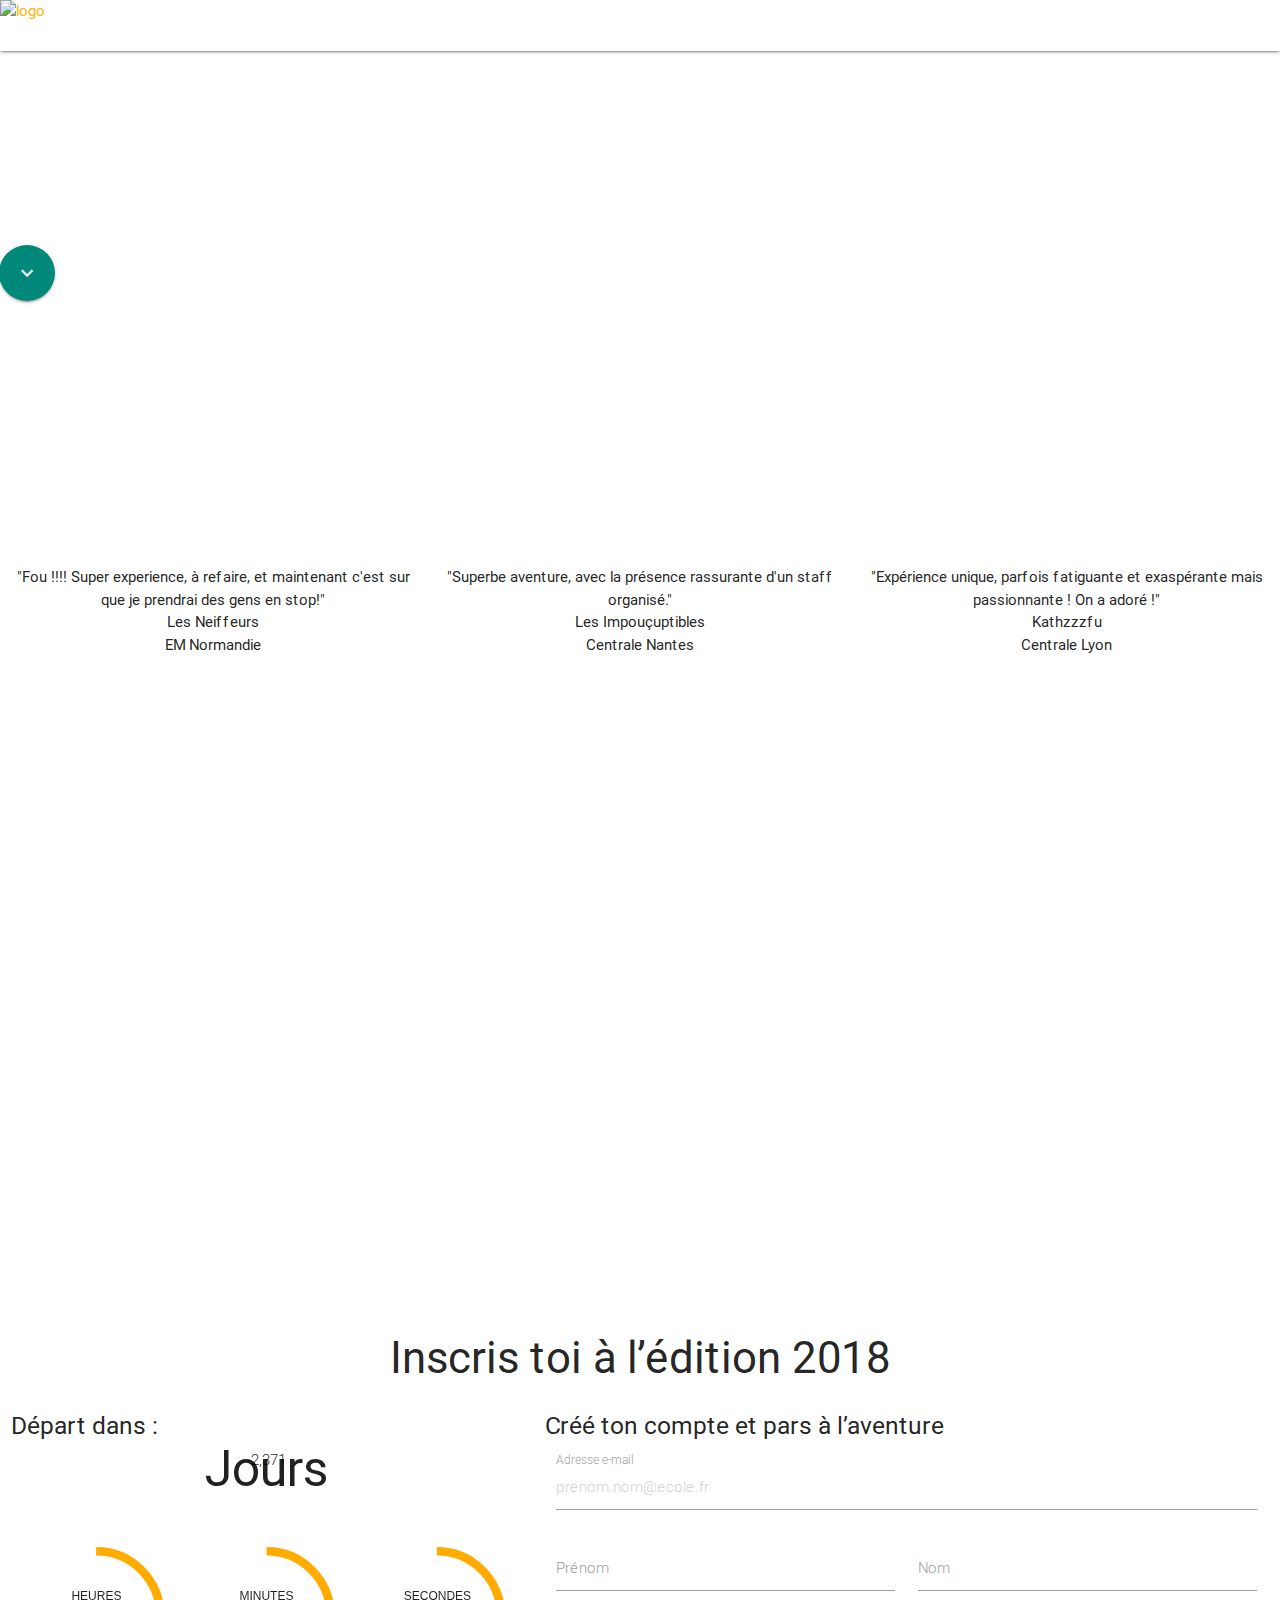
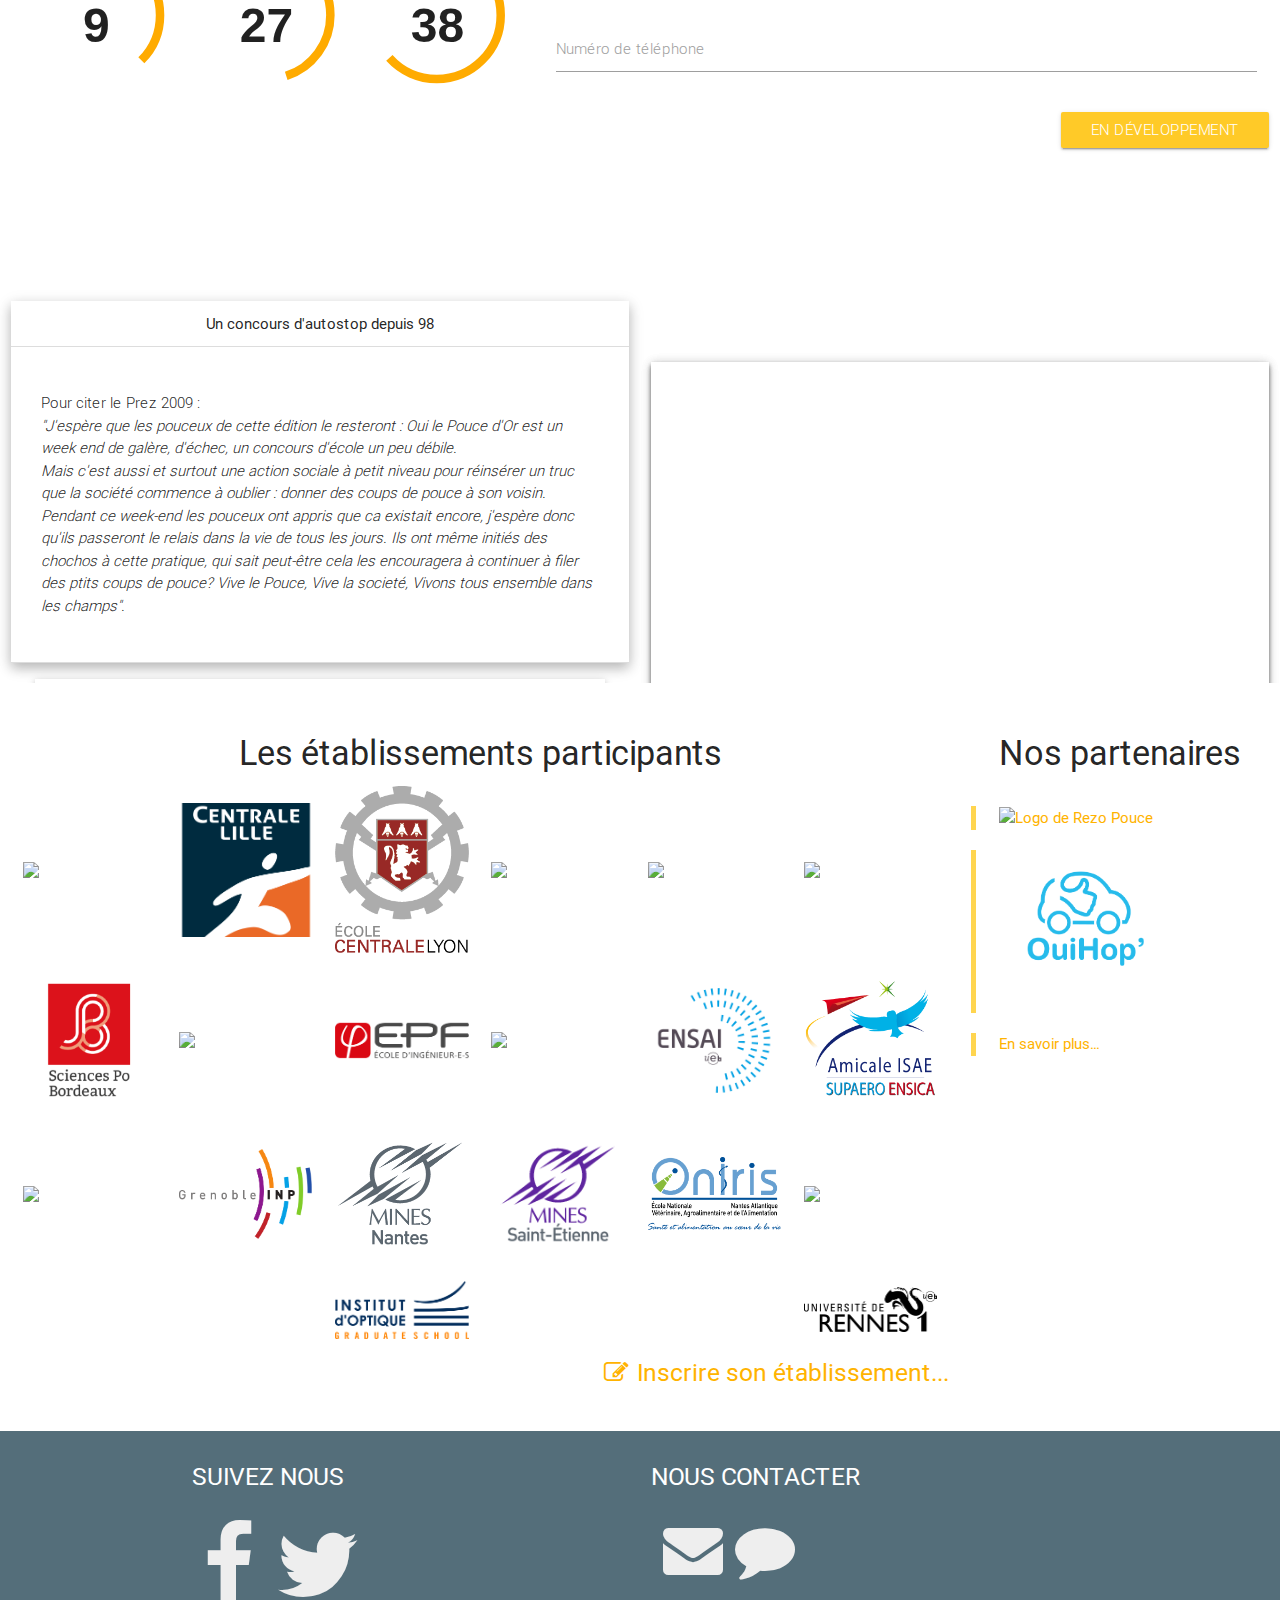
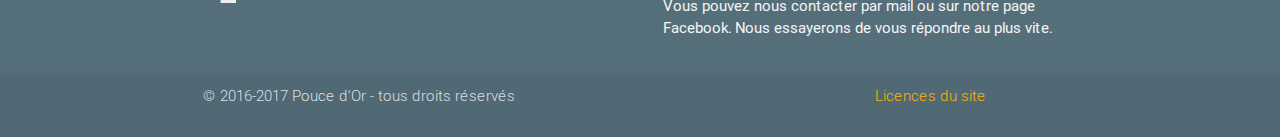
==== commit f8b4a8b7: "Update index.html" ====
--- a/index.html
+++ b/index.html
@@ -252,7 +252,7 @@
       <div id="numbers-monde">
         <div class="transparent">
           <br/>
-          <h4><b>8</b> fois le tour du monde</h4>
+          <h4><b>9</b> fois le tour du monde</h4>
           <h5 class="light text-lighten-3">Total des km cumulés sur l'édition 2018</h5>
           <br/>
         </div>
